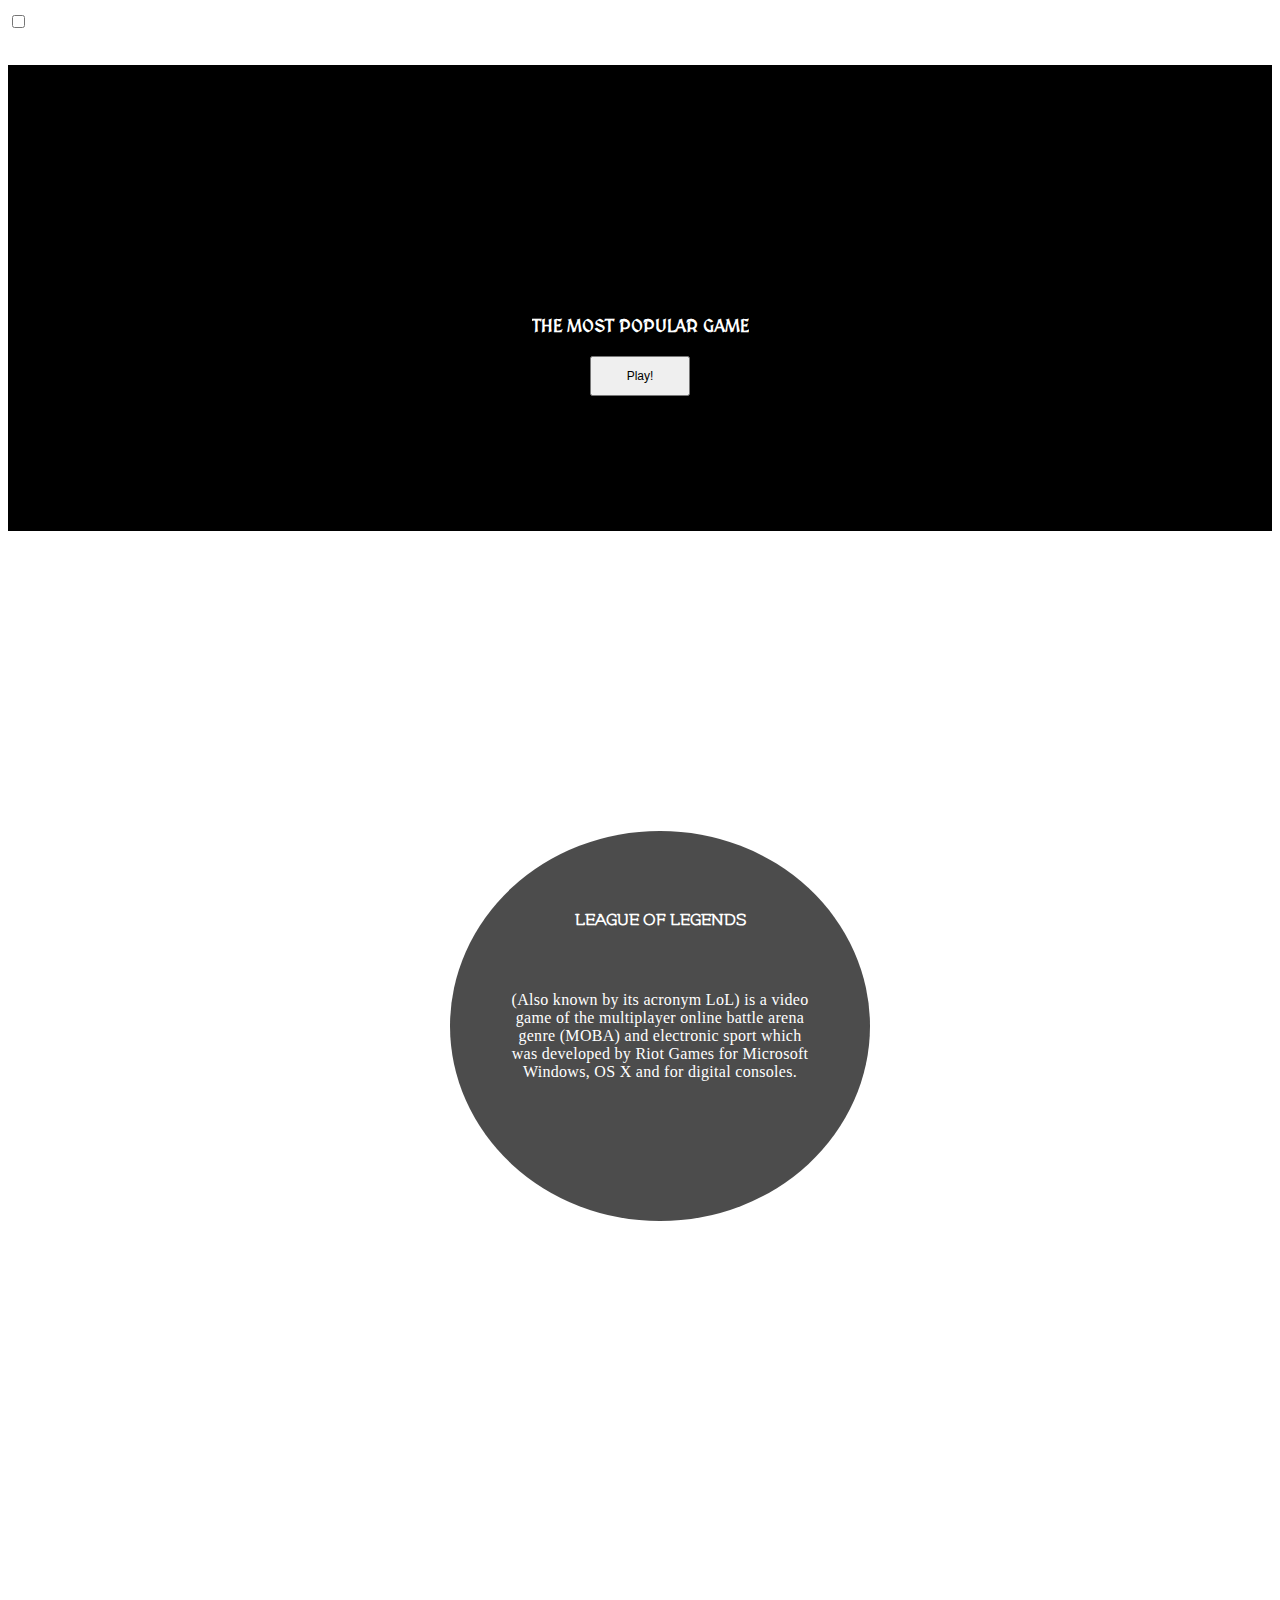
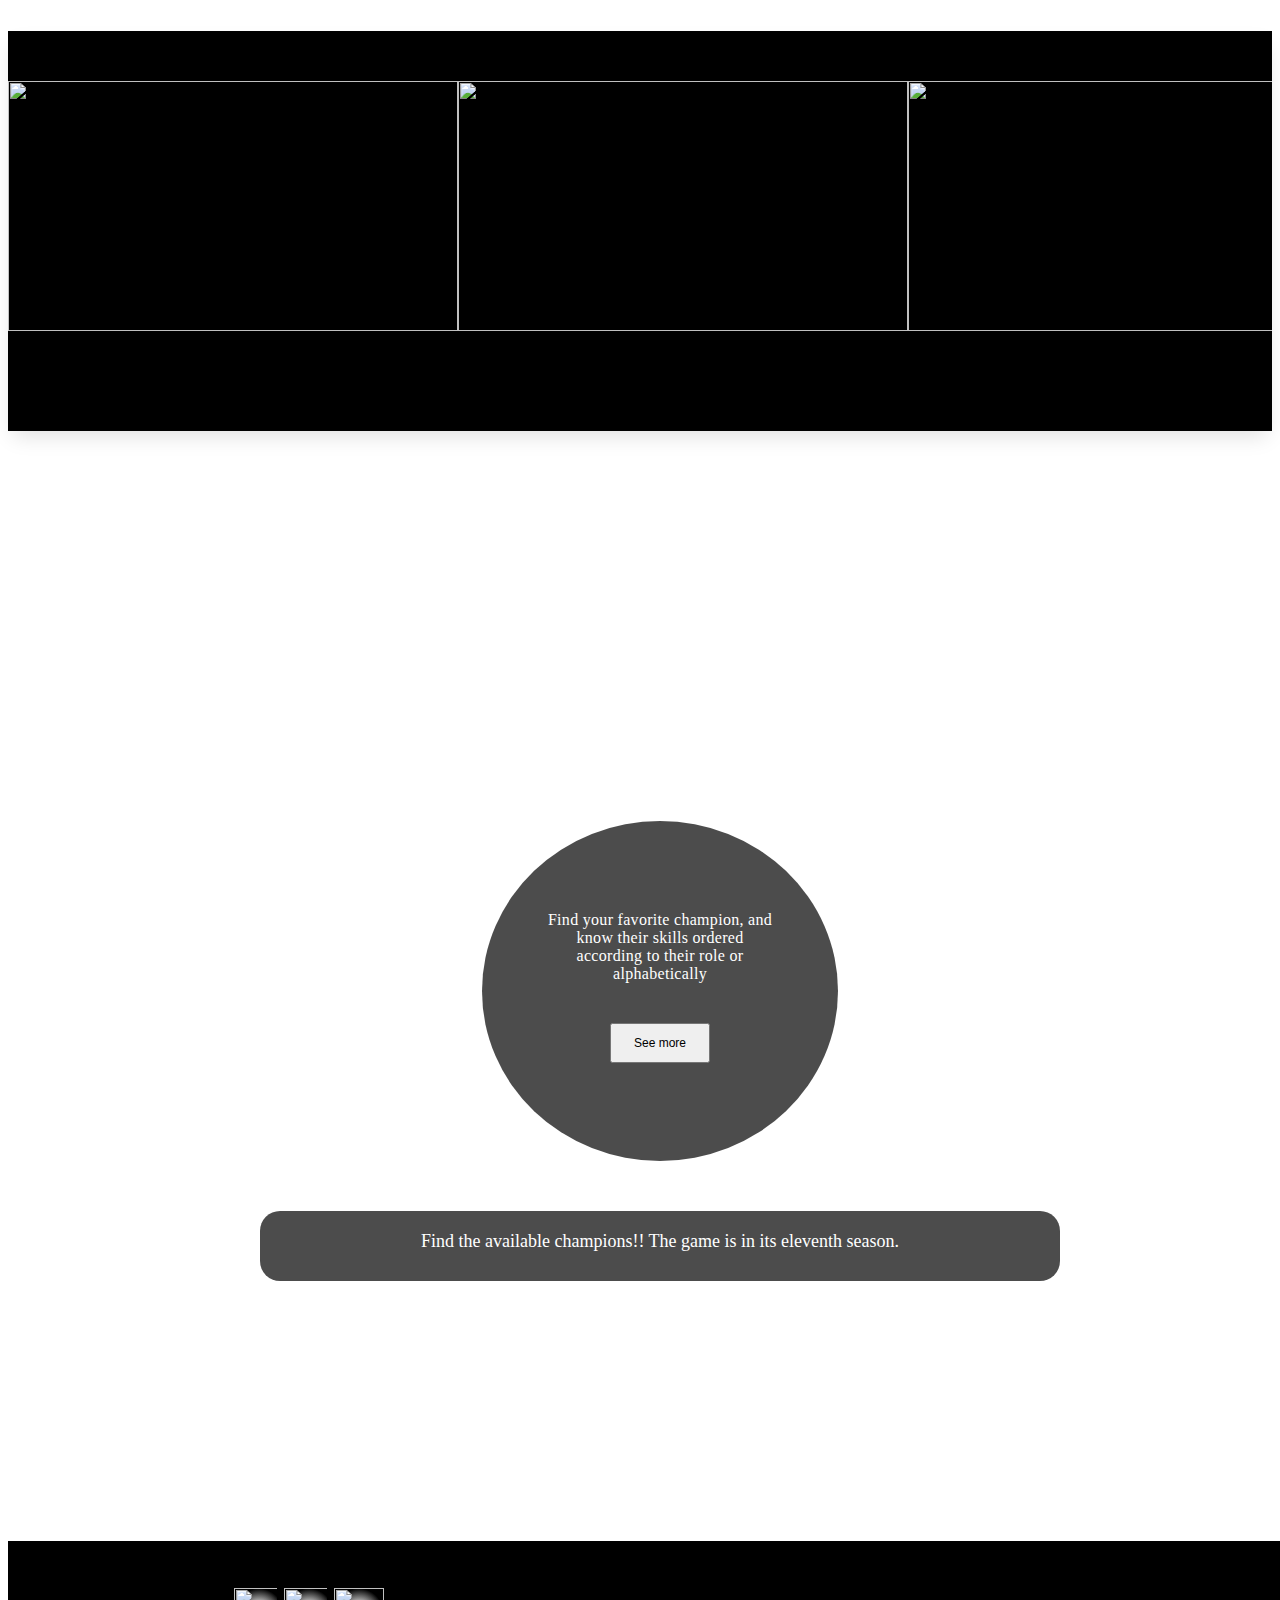
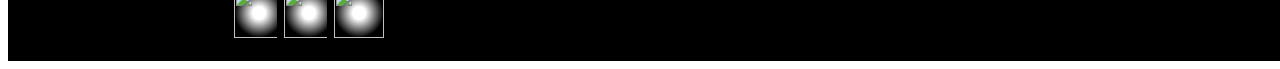
==== src/index.html @ afefc3cc "add dowload" ====
<!DOCTYPE html>
<html>

<head>
  <meta charset="utf-8" />
  <meta name="viewport" content="user-scalable=no, width=device-width, initial-scale=1.0" />
  <title>League of Legends</title>
  <link rel="icon"
    href="https://cdn.streamloots.com/uploads/6012e82a3ad53200344d53d1/56203b76-da52-4dd9-ad3b-9826a6ebdead.png" />
  <link href="https://fonts.googleapis.com/css2?family=Flamenco&display=swap" rel="stylesheet" />
  <link href="https://fonts.googleapis.com/css2?family=Rokkitt:wght@400;800&display=swap" rel="stylesheet" />
  <link href="https://fonts.googleapis.com/css2?family=Open+Sans:wght@300&display=swap" rel="stylesheet">
  <link rel="preconnect" href="https://fonts.googleapis.com" />
  <link rel="preconnect" href="https://fonts.gstatic.com" crossorigin />
  <link href="https://fonts.googleapis.com/css2?family=MedievalSharp&display=swap" rel="stylesheet" />
  <link rel="stylesheet" href="style.css" />
  <link rel="stylesheet" href="styles.css" />
  <!--  agregando grafico de barras -->
  <script src="https://www.gstatic.com/charts/loader.js"></script>
  <script>
    google.charts.load("current", { packages: ["corechart"] });
  </script>
</head>

<body>
  <header>
    <input type="checkbox" id="btn-menu" />
    <label for="btn-menu"><img src="https://image.flaticon.com/icons/png/128/1215/1215141.png" alt="" /></label>
    <div class="container">
      <nav id="navDinamic">
        <ul></ul>
      </nav>
    </div>
  </header>

  <section class="header content">
    <div class="header-video">
      <video src="./public/lol2.mp4" muted autoplay loop></video>
    </div>
    <div class="header-content">
      <img width="50%" style=" display: block; margin: auto;" src="./public/logo.png" alt="" />
      <h1>The most popular game</h1>
      <div id="divButton">
        <button onclick="location.href='download.html'" id="seeMore" class="btn third"> Play! </button>
        
      </div>
    </div>
  </section>
  <div class="bannere" >
    <h4> . . . Customize your experience with skins for your favorite champions . . . </h4>
  </div>
  <section id="sectionHome">
    <div id="divHome">
      <h1 id="h1Home">
        League of Legends
      </h1>
      <p id="pHome">(Also known by its acronym LoL) is a video game of the multiplayer online battle arena genre
        (MOBA) and electronic sport
        which was developed by Riot Games for Microsoft Windows, OS X and
        for digital consoles.
      </p>
      <div id="divButton" style="display: none;">
        <button onclick="location.href='champions.html'" id="seeMore" class="btn third">
          See more
        </button>
      </div>
    </div>
   <!--  <div id="divimageHome">
    </div> -->
  </section>
  <section class="banner">
    <div class="slider">
      <div class="slide-track" id="slide-track">
        <div class="slide">
          <img
            src="https://elcomercio.pe/resizer/bYPOU7cRMLoSkqElU9DxmhOIAyA=/580x330/smart/filters:format(jpeg):quality(75)/arc-anglerfish-arc2-prod-elcomercio.s3.amazonaws.com/public/QJUIKXCUBFBN7KB4VQX3OZJPVE.jpg"
            height="250" width="450" alt="" />
        </div>
        <div class="slide">
          <img src="https://e00-marca.uecdn.es/assets/multimedia/imagenes/2019/05/30/15592347120551.jpg" height="250"
            width="450" alt="" />
        </div>
        <div class="slide">
          <img src="https://esports.eldesmarque.com/wp-content/uploads/2020/04/t1-skt-campeones-lck.jpg" height="250"
            width="450" alt="" />
        </div>
        <div class="slide">
          <img src="https://codigoesports.com/wp-content/uploads/2020/09/regional-sur.png" height="250" width="450"
            alt="" />
        </div>
        <div class="slide">
          <img
            src="http://esports.eldesmarque.com/wp-content/uploads/2017/04/95c5d7f3f34fdc604d61e041211072b7-00eb9a116aaeba9a8e05401d1be2c8dc.jpg"
            height="250" width="450" alt="" />
        </div>
        <div class="slide">
          <img src="https://e00-marca.uecdn.es/assets/multimedia/imagenes/2019/11/16/15738944398633.jpg"
            height="250" width="450" alt="" />
        </div>
        <div class="slide">
          <img src="https://infinigeek.com/assets/FunPlus-Phoenix-LOL-esports.png" height="250" width="450" alt="" />
        </div>
        <div class="slide">
          <img src="https://www.masgamers.com/wp-content/uploads/2015/04/LoL-Banner.png" height="250" width="450"
            alt="" />
        </div>
        <div class="slide">
          <img src="https://davinci.edu.ar/blog/wp-content/uploads/2013/11/Banner-LoL-Facebook-843x403_c.jpg"
            height="250" width="250" alt="" />
        </div>
      </div>
    </div>
  </section>
  <section id="sectionHome2">
    <div id="divHome">
     
      <p id="pHome">Find your favorite champion, and know their skills ordered according to their role or alphabetically
        
      </p>
      <div id="divButton" >
        <button onclick="location.href='champions.html'" id="seeMore" class="btn third">
          See more
        </button>
      </div>
    </div>
    <div id="divimageHome">
      <p>Find the available champions!! The game is in its eleventh season.</p>
    </div>
  </section>
  <footer class="footerI">
    <ul class="ulFooter">
      <li class="liFooter"> <a class="aFooter" href="https://es-la.facebook.com/leagueoflegends/"><img width="50%" src="./public/facebook.png" alt=""></a></li>
      <li class="liFooter"> <a class="aFooter" href="https://www.youtube.com/channel/UC--ZPnXHsS_2hbHWrzgg1GQ"><img src="./public/youtube.png"
            alt=""></a> </li>
      <li class="liFooter"> <a class="aFooter" href="https://www.instagram.com/lol_es/?hl=es"><img src="./public/instagram.png" alt=""></a> </li>
    </ul>
    <p class="textFooter">
      All rights reserved © Copyrights 2021 Designed by M&M
    </p>
  
  </footer>
  <script src="main.js" type="module"></script>
</body>

</html>
---- src/styles.css ----
button a{
  color: white;
}
h4 a{
  color: skyblue;
}
h4 a:hover{
  color: steelblue;
}
/* .header-content{
  margin-top: 0;
  padding: 0;
} */

#sectionDownload{

  /* background: url(./public/thumb-1920-607280.png); */
  background: url("public/red.png");  
  width: 100%;
  height: 380px;
  background-position: center;
  background-size: cover;
  /* background-attachment: fixed; */
  padding: 20px;
  padding-top: 180px;
  }

/* --------------------------donwload ------ donwload.html------------------------------------------ */
#pName1{
text-align: center;
font-size: 18px;
margin-top: 10px;
}
#pName2{
  text-align: center;
font-size: 18px;
margin-top: 10px;
}
ul {
  list-style: none;
}
a {
  text-decoration: none;
  color: black;
}
.tabs-container {
  max-width: 1200px;
  margin: 50px auto;
  padding: 25px;
}
.tabs {
  display: flex;
}
.tabs li:not(:last-child) {
  margin-right: 7px;
}

.tabs li a {
  display: block;
  position: relative;
  top: 4px;
  padding: 10px 25px;
  border-radius: 2px 2px 0 0;
  background: white;
  opacity: 0.7;
  transition: all 0.1s ease-in-out;
}

.tabs li.active a,
.tabs li a:hover {
  opacity: 1;
  top: 0;
}

.tabs-content {
  position: relative;
  z-index: 2;
  padding: 25px;
  border-radius: 0 4px 4px 4px;
  background:rgba(0,0,0,0.7) ;
  border-radius: 20px;
}

.tabs-panel {
  display: none;
}

.tabs-panel.active {
  display: block;
  display: flex;
  justify-content: space-between;
  flex-wrap: wrap;
  height: 320px;
  overflow-y: scroll;
}

.tabs-panel p + div {
  margin-top: 15px;
}





.containerIcono{
  background: black;
  width: 70px;
  height: 100px;
  display: flex;
  flex-direction: column;
  justify-content: center;
  align-items: center;
  border-radius: 10px;
  margin: 5px;
  }









/* --------------------------VERSUS ------ versus.html------------------------------------------ */

#btnvs{
  margin: auto !important;
  font-size: 14px;
  width: 50px;
  height: 40px;
  padding: 0; 
  
  }
.sectionVersus{

  background: url(  https://pbs.twimg.com/media/COdcR-9UkAA3vgp.jpg);    
  width: 100%;  
  height: 1800px;
  background-position: center;
  background-size: cover;
  padding: 20px;
  padding-top: 50px;
  }
.versus{
  background:rgba(0,0,0,0.7) ;
  width: 80%;
  height: 1700px;
  margin: auto !important;
  padding: 20px;
  border-radius: 20px;
}
.graficVersus{
  padding: 20px;
  border-radius: 20px;
  background: rgba(225, 247, 130, 0.6) ;
  height: 500px;
  margin-top: 20px;
  margin: auto;
  padding-top: 50px;
  padding-left: 180px;
}

.chooseChampion{
  margin: 50px;
  width: 300px;
  height: 250px;
  background: white;
  padding: 20px;
  border-radius: 20px;
}
.chooseChampion > h2{
 text-align: center;
}
.choose{
  width: 100%;
  display: flex;
  justify-content: space-around;
}

h3{
  color: white;
  text-align: center;
  margin: 20px;
  font-size: 24px;
}
#img1{
  display: block;
  margin: auto;
}
#img2{
  display: block;
  margin: auto;
}


/* --------------------------END VERSUS ------ versus.html------------------------------------------ */
/* --------------------------RANKING ------ ranking.html------------------------------------------ */
.sectionRanking{

  /*   background: url(  https://pbs.twimg.com/media/COdcR-9UkAA3vgp.jpg); */
  background: url(   https://pbs.twimg.com/media/COdcRZ9UcAA3CRQ.jpg);
  width: 100%;
  height: 950px;
  background-position: center;
  background-size: cover;
  padding: 20px;
  padding-top: 30px;
  }
  .sectionRanking2{
    background: url(   https://pbs.twimg.com/media/COdcRZ9UcAA3CRQ.jpg);
    width: 100%;
    height: 850px;
    background-position: center;
    background-size: cover;
    padding: 20px;
    padding-top: 30px;
  }
.containerRanking2{
  padding: 20px;
  margin: auto;
  width: 90%;
  height: 750px;
  background:rgba(0,0,0,0.7) ;
  display: flex;
   border-radius: 20px ;
  justify-content: space-between;
}
/*   videoooo ranking */
  .div-videoRanking{
  width: 50%;
  margin-top: 15px;
  padding: 30px;
  background: rgba(146, 148, 38, 0.713) ;
  border-radius: 20px;
  }
  .div-videoRanking > p{

     padding: 10px;
     color: white;

     font-size: 16px;
     font-family: 'Lato', sans-serif;
     text-align: justify;
    }
  .div-descripVideo{
    width: 50%;
    border-radius: 20px;
    padding: 20px;
    margin: 20px;
    }
    .div-descripVideo > p{
     margin: 50px 10px 30px 10px;
    color: white;
    font-size: 16px;
    line-height: 20px;
    text-align: center;
    font-family: 'Lato', sans-serif;
    }
    .div-descripVideo > img{
    
   display: block;
   margin: auto;
   width: 50%;
     }
     .div-descripVideo > h3{
    color: white;
text-align: center;
text-transform: uppercase;
        }
  .div-videoRanking video{
   
    width: 100%;
    border-radius: 20px;
 margin-bottom: 40px;
  }

  .topRankig{
    background:rgba(0,0,0,0.7) ;
    width: 90%;
    height: 880px;
    margin: auto !important;
    padding: 20px;
    border-radius: 20px;
  }
  .menuRanking{
    width: 100%;
    height: 50px;
  /*   padding: 10px; */
    display: flex;
    justify-content: space-between;
    align-items: center;
  }
  .topIcon > h2{
  margin: 30px;
  padding: 20px;
    font-size: 25px;
    color: white;
 width: 50%;
    text-align: center; 
/*  background: blue; */
    font-family: "MedievalSharp", cursive;
  }
  .topIcon{
   
    display: flex;
    justify-content: center;
    color: white;    
 /*   background: yellow; */
  }
  label{
  font-size: 20px;
  color: white;
  font-family: "MedievalSharp", cursive;
  }
  .optionRanking{
    width: 70%;
    padding: 15px;
    display: flex;
    justify-content: space-around;
  }
  .infoRanking{
    display: flex;
    background: rgba(0,0,0,0.6) ;
    color: white;
    padding: 20px;
    border-radius: 20px;
    justify-content: space-evenly;
    font-family: "MedievalSharp", cursive;
  }

  .infoRanking p{
    display: flex ;
    color: white;
    padding: 25px;
    border-radius: 20px;
    font-size: 16px;
    font-family: 'Lato', cursive;
    text-align: center;
    width: 50%;
 /*    margin-right: 40px; */
  }
  .graficRanking{
    width: 100%;
    padding: 20px;
    border-radius: 20px;
    background: rgba(218, 118, 140, 0.6) ;
   /*  background: palevioletred; ; */
    height: 600px;
    margin-top: 20px;
  }
  .divTop{
    margin: auto;
    width: 100%;
    display: flex;
    justify-content: space-around;
    padding-top: 15px;
  }
  .nameTop{
    padding-top: 10px;
    color: white;
   
  }
  .nameTop b{
    padding-top: 10px;
    color: white;
    font-size: 18px;
    font-family: 'Lato',arial;
  }
  .puntajeTop{
    padding-top: 10px;
    color: white;
    font-size: 16px;
    font-family: lato, cursive;
  }
 .sectionGrafic{
   width: 100%;
   display: flex;
   justify-content: space-between;
   height: 650px;
   font-family: 'Lato';
  
 }
 .grafic{
  margin: 20px 0px 20px 20px;
  padding-left: 50px;
  padding-top: 20px;
  border-radius: 20px;
  font-family: 'Lato';
  
  background: rgba(161, 168, 208, 0.57);
/*   background: rgba(223, 203, 154, 0.712); */
 } 
.rayita{
  width: 100px;
}
 .imgTopR>img{
  padding: 20px;
  display: block;
  width: 100%;
 }

/* --------------------------------------------aplicando media query RANKING --------------------------------------------- */

@media all and (min-width:360px){
  .sectionRanking{
    height: 1050px;
  }
  .sectionRanking2{
    height: 1300px;
    padding: 5px;
  }
  .containerRanking2{
    width: 100%;
    height: 650px; 
    flex-direction: column;
    padding: 0;
    margin: 0;
  }

  .infoRanking{
    height: 200px;
    flex-direction: column;
  }
  .infoRanking > p{
    padding: 0;
    margin: 0;
    padding-top: 30px;
    width: 100%;
    font-size: 14px;
  }
 .optionRanking{
  flex-wrap: wrap;
  width: 100%;
  margin: 0;
 }
 .optionRanking > label{
  font-size: 14px;
 }
 .menuRanking{
   flex-direction: column;
   height: 100px;
   margin-bottom: 20px;
 }
 .sectionRanking{
   padding: 5px;  
 }
 .topRankig{ 
   width: 100%;
  height: 1000px;
 }
 .topIcon > h2{
   padding-top: 15px;
   margin: 0;
 }
 .sectionGrafic{
  
  flex-direction:column ;
 }
 .nameTop > b{
 font-size: 14px;
 }
.puntajeTop{
  font-size: 12px;
}
.grafic{
  display:none;
}
.div-descripVideo{
  margin: 0;
padding: 5px;
width: 100%;

}
.div-descripVideo >h3{

  padding: 20px;
  width: 100%;
  margin: 0;
  margin-top: 30px;
 text-align: center;
 font-size: 18px;
  }
  .div-descripVideo >p{
    padding: 20px;
    width: 100%;
    margin: 0;
    line-height: normal;
    font-size: 15px;
    }
    .div-videoRanking{
      margin: 0;
padding: 5px;
width: 100%;
margin-top: 20px;
padding-bottom: 20px;
    }
   



}
@media all and (min-width:650px){

  .sectionRanking2{
    height: 1380px;
    padding: 5px;
  }
  .containerRanking2{
    width: 100%;
    height: 650px; 
    flex-direction: row;
    padding: 0;
    margin: 0;
  }
  .sectionRanking2{
    height: 700px;
    padding: 20px;
  }
  .sectionGrafic{
  
    flex-direction:row ;
    
   }
 .menuRanking{
   margin-bottom: 30px;
 }

  .grafic{
    display:block;
  }
  .div-videoRanking{
    margin: 10;
padding: 15px;

  }

}
@media all and (min-width:1000px){
 
  .sectionRanking2{
    height: 830px;
    padding: 50px;
  }
  .containerRanking2{
    height: 730px;
    padding: 20px;
  }

  .sectionRanking{
    padding: 30px 50px 50px 50px;
    height: 1080px;
  }
  .topRankig{
    margin-bottom: 50px;
  }
 
  .menuRanking{
    flex-direction: row;
    height: 80px;
    margin-bottom: 0;
}
.div-descripVideo >p{
  padding: 40px;
  width: 100%;
 }

  .div-videoRanking{
    padding: 20px;
    padding-bottom: 0px;
   margin-right:20px;
   margin-bottom: 20px;
  }
  .div-videoRanking > video{
    margin-bottom: 10px;
    padding-bottom: 10px;
  }
  .div-videoRanking>p{
    padding-left: 20px;
    padding-right: 20px;

  }
  .infoRanking{
    flex-direction: row;
    height: 150px;   
    }
.optionRanking{
  width: 70%;
    padding: 15px;
    display: flex;
    justify-content: space-around;
}
  .infoRanking > p{
    padding: 0;
    margin: 0;
    padding-top: 30px;
    width: 50%;
    font-size: 16px;
  }
  .optionRanking > label{
    font-size: 18px;
    color: white;
    font-family: "MedievalSharp", cursive;
    }
}

/* --------------------------END RANKING ------ ranking.html------------------------------------------ */

/* --------------------------HOME ------ index.html------------------------------------------ */
#sectionHome{

/* background: url(./public/thumb-1920-607280.png); */
background: url(https://cdn.hobbyconsolas.com/sites/navi.axelspringer.es/public/styles/480/public/media/image/2021/10/league-legends-2505891.jpg?itok=Zr7tj_vo);

width: 100%;
height: 380px;
background-position: center;
background-size: cover;
/* background-attachment: fixed; */
padding: 20px;
padding-top: 180px;
}
#sectionHome2{
margin-top: 190px;
  background: url(./public/wallpaperfucs.jpg);
/*   background: url(https://cdn.game.tv/game-tv-content/images_2/mobile/game_banner/0489fb4c58b81e8685c49d3f4996745b/en/0489fb4c58b81e8685c49d3f4996745b.jpg);
 */  
  width: 100%;
  height: 470px;
  background-position: center;
  background-size: cover;
  /* background-attachment: fixed; */
  padding: 20px;
  padding-top: 290px;
  }
#divHome{
background:rgba(0,0,0,0.7) ;
width: 100%;
margin: auto !important;
padding: 20px;
border-radius: 20px;
}

#divHome1{
  width: 70%;
  margin: auto !important;
  padding: 70px;
  border-radius: 60%;
}

#h1Home{
text-align: center;
color:white;
font-size: 18px;
text-transform: uppercase;
padding: 10px;
/* padding: 40px 0; */
/* line-height: 2;  */
font-family: 'MedievalSharp', cursive;
}

#pHome{
text-align: center;
color:white;
/* padding: 40px; */
/* margin-bottom: 100px; */
margin: auto;
font-size: 14px;
letter-spacing: 0.3px;
font-family: Arial, Helvetica, sans-serif;
}
#seeMore{
margin: auto !important;
font-size: 12px;
width: 100px;
height: 40px;
padding: 10px;
}
#divButton{
 display: flex;
 justify-content: center;
 margin-top: 20px;
}
.gif > img{
  border-radius:20px;
}
#imageHome{  
  display: block;
  width: 50%;
}
#divimageHome{
 margin-top: -260px;
 margin-left: -80px;
}

 

/* --------------------------END ------ index.html------------------------------------------ */
.bannere{
  background-color:black;
  width: 100%;
  height: 150px;
  padding-top: 15px;

}
.imgSlide{
  height: 200px;
  width: 350px;
}
@keyframes scroll {
  0% {
    transform: translateX(0);
  }
  100% {
    transform: translateX(calc(-250px * 7));
  }
}
.slider {
  background: black;
  box-shadow: 0 10px 20px -5px rgba(0, 0, 0, 0.125);
  height: 350px;
  margin: auto;
  overflow: hidden;
  position: relative;
  width: 100%;
  padding-top: 50px;
}
.slider::before, .slider::after {
  content: "";
  height: 100px;
  position: absolute;
  width: 200px;
  z-index: 2;
}
.slider::after {
  right: 0;
  top: 0;
  transform: rotateZ(180deg);
}
.slider::before {
  left: 0;
  top: 0;
}
.slider .slide-track {
  animation: scroll 40s linear infinite;
  display: flex;
  width: calc(250px * 14);
}
.slider .slide {
   width: 450px;
}
.footerI{
  margin-top: 180px;
  display: flex;
  justify-content: center;
}
/* -------------------videooooooooooooooooooooooooooooooooooooo--------------*/
.header{
  height: 300px;
  display: flex;
  align-items: center;
  color:#fff;
  overflow: hidden;
  background: rgb(0, 0, 0);
}

.header-video{
  position: absolute;
  top: 0;
  left: 0;
  width: 100%;
  height: 100vh;
  overflow: hidden;
  margin-top: 70px;  
}
.header-video video{
/*   min-width: 100%;
  min-height: 100%; */
  width: 100%;
}

.header-content{
  margin: auto;
  z-index: 2; 
  padding: 80px 20px 20px 20px;
/* padding: 255px 100px 50px 100px; */
  overflow: hidden;
}
.header-content h1{
  font-size: 18px;
  text-align: center;
  margin-top: 30px;
  margin-bottom: 20px;
  font-family: 'MedievalSharp', cursive;
  text-transform: uppercase;

}
.header-content p{
  font-size: 18px;
  display: block;
  font-family: 'Open Sans', sans-serif;
  text-align: center;
 

}
.imgTop10{
    display: block;
    margin: auto;
    width: 20%;

}
/* -------------------------------------------------------------------------------------------------------------------------- */
.footerI {
  margin-top: 0px;
  justify-content: center;
  align-items: center;
  background: black;
  display: flex;
 /*  padding-top: 20px; */
  flex-direction: column;
  padding: 10px;
  height: 180px;
}

.footerII {
  justify-content: center;
  align-items: center;
  background: black;
  display: flex;
  padding-top: 2px;
}

.footerI > .ulFooter {
  display: flex;
  width: 100%;
  height: 40px;
  justify-content: center;
}

.footerII > .ulFooter {
  display: flex;
  list-style-type: none;
  padding-top: 10px;
 
}
.footerI .ulFooter > .liFooter  {
  width: 50px;
  height: 30px;
 display: flex;
 justify-content: center;
}


.footerI .ulFooter > .liFooter > .aFooter > img {
  display: block;
  width: 50px;
  height: 50px;
  border: black 2px solid;
  background: radial-gradient(white 15%, black, black);
  margin-left: 12px;
  padding: 5px;
  justify-items: center;
  cursor: pointer;
}

.footerI .ulFooter > .liFooter > .aFooter > img:hover {
  width: 50px;
  height: 50px;
  border: black 2px solid;
  background: radial-gradient(rgb(9, 196, 221), black, black);
  border-radius: 50%;
  margin-left: 12px;
  background-clip: content-box;
  padding: 5px;
  justify-items: center;
  cursor: pointer;
}

.footerII ul > li > a > img {
  width: 50px;
  height: 50px;
  border: black 2px solid;
  background: radial-gradient(white 15%, black, black);
  margin-left: 12px;
  background-clip: content-box;
  padding: 5px;
  justify-items: center;
  cursor: pointer;
}

.footerII ul > li > a > img:hover {
  width: 50px;
  height: 50px;
  border: black 2px solid;
  background: radial-gradient(rgb(9, 196, 221), black, black);
  border-radius: 50%;
  margin-left: 12px;
  background-clip: content-box;
  padding: 5px;
  justify-items: center;
  cursor: pointer;
}


@media all and (min-width:500px){
  #divimageHome{
    display: none;
   
 
  }
  .header{   
    width: 100%;
    height: 100% ;
    }
    .header-content{
     padding: 0;
     margin-top: 10px;
    }
    .bannere{
      position: relative;
      width: 100%;
      display: block;
      height: 100px;
      margin-top: 10px;      
    }
    .bannere h4{
      font-size: 15px;
      margin: 0;
      padding: 15px;
    }
    #sectionHome{
     /*  margin-top: 190px; */
        background: url(./public/wallpaperbetter.jpg);
        width: 100%;
        height: 470px;
        background-position: center;
        background-size: cover;
        
        padding: 20px;
        padding-top: 290px;
        }
        #sectionHome2{
          /*  margin-top: 190px; */
             background: url( https://pbs.twimg.com/media/COdcR-9UkAA3vgp.jpg);
             width: 100%;
             height: 570px;
             background-position: center;
             background-size: cover;
             
             padding: 20px;
             padding-top: 390px;
             }

        #divHome{
         
            width: 70%;
            border-radius: 20px;
          /*   height: 320px; */
            }
        
}
@media all and (min-width:700px){
 
    .header-content{
      
     padding: 20px;
    /*  margin-top: 30px; */
   
    }
    .header-video {
      height: 100%;
    }
    .bannere{
      position: relative;
      width: 100%;
      display: block;
      height: 100px;
      margin-top: 25px;
      
    }
    .bannere h4{
      font-size: 15px;
      margin: 0;
      padding: 15px;
     /*  margin-top: 20px; */
    }

}
@media all and (min-width:900px){
  
  .header-content{

    margin-top: 100px;
   }
}
@media all and (min-width:1000px){
  .bannere{  
    margin-top: 0px;    
  }
 
  .header-content{
 
   margin-top: 200px;
  }
  #sectionHome{

    background: url(./public/thumb-1920-607280.png);   
    height: 580px;
    background-position: center;
    background-size: cover;
    padding: 20px;
    padding-top: 180px;
    }
  /*   #sectionHome2{
    margin-top: 190px;
      background: url(./public/wallpaperfucs.jpg);
      width: 100%;
      height: 470px;
      background-position: center;
      background-size: cover;
      padding: 20px;
      padding-top: 290px;
      } */
    #divHome{
  
    width: 35%;
    border-radius: 50%;
    height: 320px;
    }
   
    #h1Home{
/*   padding: 10px; */
margin-top: 40px;
font-family: "Flamenco";
    }
    #pHome{
  padding: 30px;
    }
    #navDinamic ul{
      max-width: 900px;
     display: flex;
     justify-content: space-evenly;
    }
    #sectionHome2 #divHome{
/* margin-top: 400px; */
      width: 30%;
      border-radius: 50%;
      height: 300px;
      }
      #sectionHome2 #divHome p {
        /* margin-top: 400px; */
             margin-top: 30px;
              }
      #sectionHome2{
        /*  margin-top: 190px; */
           background: url(./public/wallpaper.jpg);
           width: 100%;
           height: 600px;
           background-position: center;
           background-size: cover;
           
           padding: 20px;
           padding-top: 200px;
           }
    .footerI {
      width: 100%;
      margin-top: 0px;
      justify-content: space-around ;
      align-items: center;
      background: black;
      display: flex;
     /*  padding-top: 20px; */
      flex-direction: row;
      padding: 10px;
      height: 100px;
    }
    
.footerI > .ulFooter {
  display: flex;
  list-style-type: none;
/*   padding-top: 10px; */
 justify-content: center;

  width: 40%;
 
}
.textFooter{
  
  width: 60%;
  padding-top: 10px;

}

}
@media all and (min-width:1200px){ 
    .header-content{
     padding: 0;
     margin-top: 220px;
     padding-bottom: 20px;
    }
    #navDinamic ul{
      max-width: 1300px;
     display: flex;
     justify-content: space-evenly;
    }
    #sectionHome{

  
      height: 780px;
     padding-top: 300px;
      }
      #divHome{     
          width: 30%;
          border-radius: 50%;
          height: 350px;
          }
          #h1Home{
            /*   padding: 10px; */
            margin-top: 50px;
            font-family: "Flamenco";
                }
                #pHome{
              padding: 40px;
                }
                
#sectionHome2 #divHome{
  /* margin-top: 400px; */
        width: 25%;
        border-radius: 50%;
        height: 300px;
       
   
        }
         #divHome p{
          /* margin-top: 400px; */
               font-family: "Lato";
               font-size: 16px;
               
           
                }
        #divimageHome{
          display: block;
          background:rgba(0,0,0,0.7) ;
          width: 800px;
          height: 70px;
          margin: auto;
          margin-top: 50px !important;
          border-radius: 20px;
       
        }
        #divimageHome p{
        color: white;
        text-align: center;
        padding: 20px;
        font-size: 18px;
        font-family: "Lato";
        }

     
        #sectionHome2 #divHome p {
          /* margin-top: 400px; */
               margin-top: 30px;
               padding-bottom: 20px;
               font-family: "Lato";
               font-size: 16px;
                }
        #sectionHome2{
          /*  margin-top: 190px; */
             background: url(./public/wallpaper.jpg);
             width: 100%;
             height: 700px;
             background-position: center;
             background-size: cover;
             
             padding: 20px;
             padding-top: 200px;
             }

}
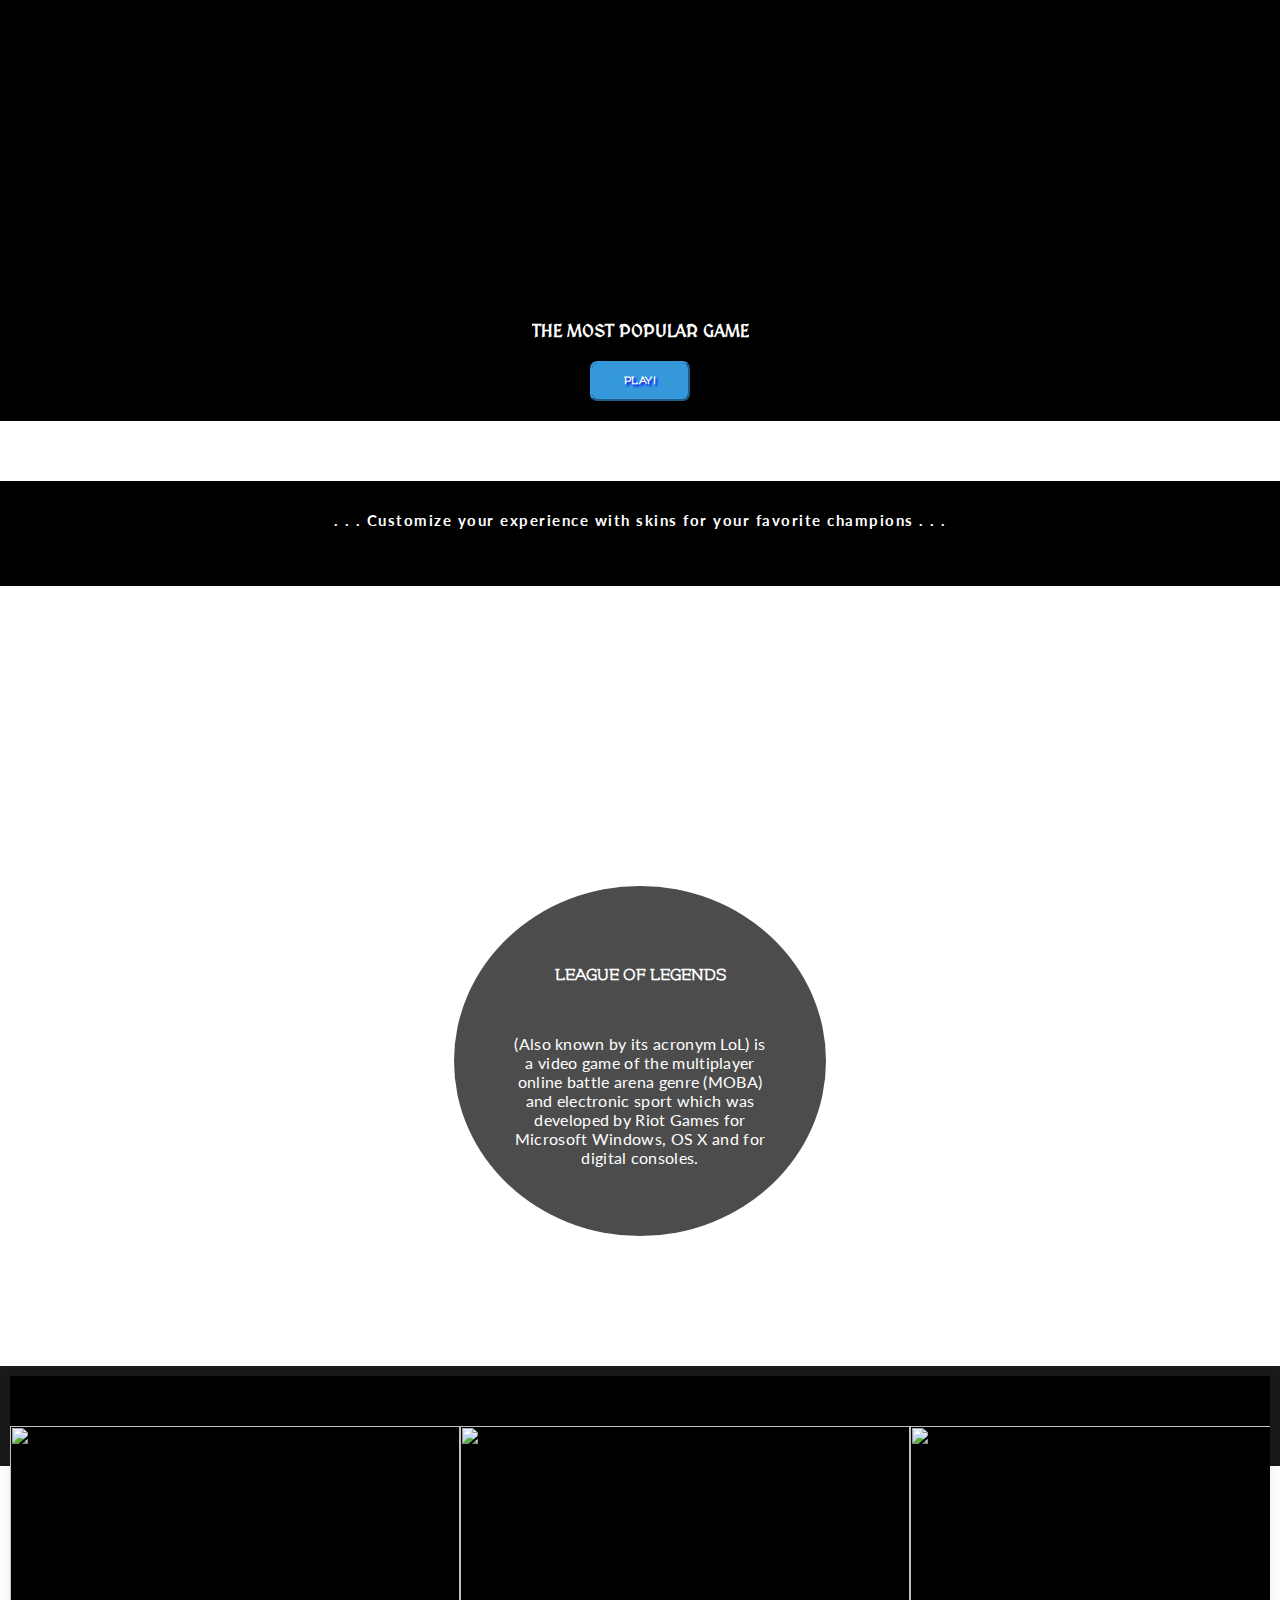
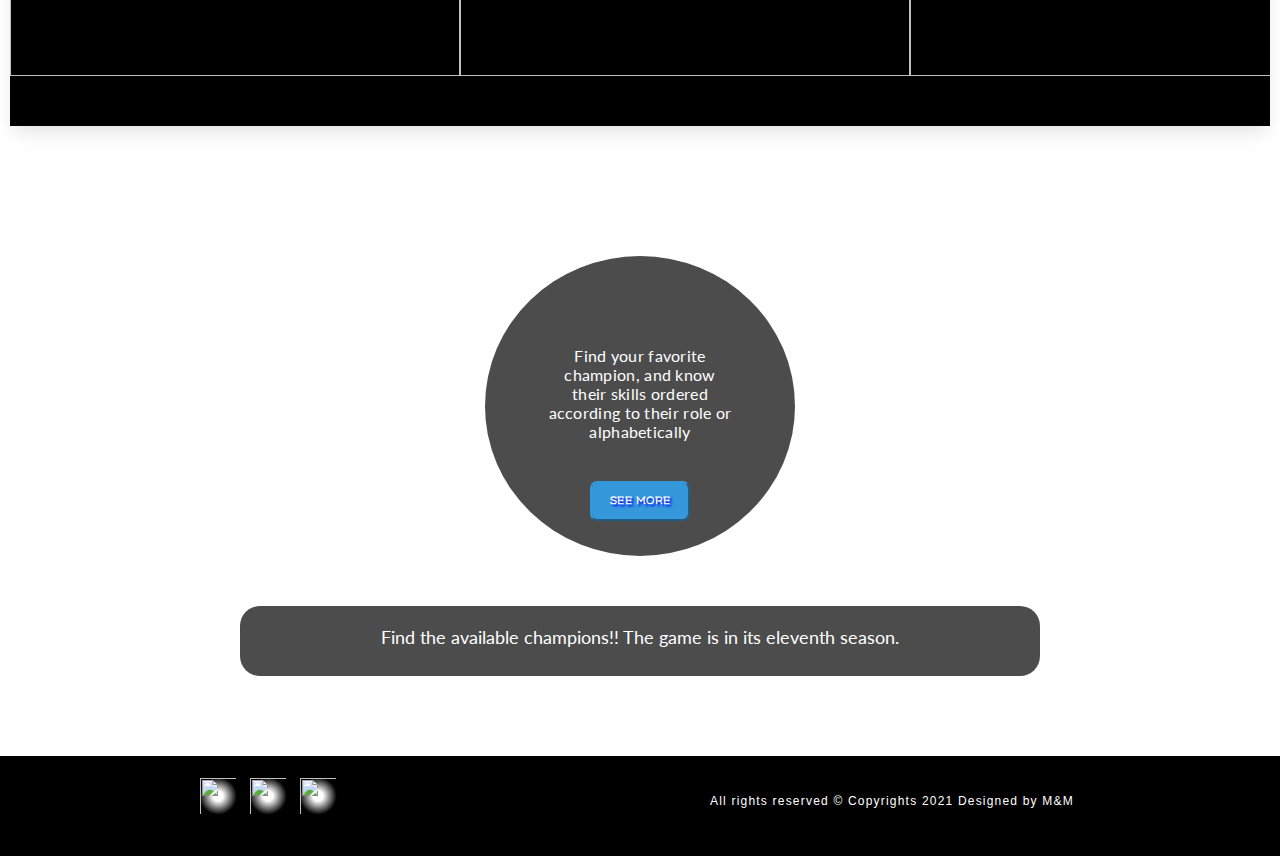
==== commit ff1998c9: "update functions" ====
--- a/src/index.html
+++ b/src/index.html
@@ -13,6 +13,8 @@
   <link rel="preconnect" href="https://fonts.googleapis.com" />
   <link rel="preconnect" href="https://fonts.gstatic.com" crossorigin />
   <link href="https://fonts.googleapis.com/css2?family=MedievalSharp&display=swap" rel="stylesheet" />
+  <link href="https://fonts.googleapis.com/css2?family=Lato:wght@300&family=MedievalSharp&display=swap"
+    rel="stylesheet">
   <link rel="stylesheet" href="style.css" />
   <link rel="stylesheet" href="styles.css" />
   <!--  agregando grafico de barras -->
@@ -40,32 +42,31 @@
     <div class="header-content">
       <img width="50%" style=" display: block; margin: auto;" src="./public/logo.png" alt="" />
       <h1>The most popular game</h1>
-      <div id="divButton">
-        <button onclick="location.href='download.html'" id="seeMore" class="btn third"> Play! </button>
-        
+      <div class="divButton">
+        <button onclick="location.href='download.html'" class="btn third seeMore"> Play! </button>
       </div>
     </div>
   </section>
-  <div class="bannere" >
+  <div class="bannere">
     <h4> . . . Customize your experience with skins for your favorite champions . . . </h4>
   </div>
   <section id="sectionHome">
-    <div id="divHome">
+    <div class="divHome">
       <h1 id="h1Home">
         League of Legends
       </h1>
-      <p id="pHome">(Also known by its acronym LoL) is a video game of the multiplayer online battle arena genre
+      <p class="pHome">(Also known by its acronym LoL) is a video game of the multiplayer online battle arena genre
         (MOBA) and electronic sport
         which was developed by Riot Games for Microsoft Windows, OS X and
         for digital consoles.
       </p>
-      <div id="divButton" style="display: none;">
-        <button onclick="location.href='champions.html'" id="seeMore" class="btn third">
+      <div class="divButton" style="display: none;">
+        <button onclick="location.href='champions.html'" class="btn third seeMore">
           See more
         </button>
       </div>
     </div>
-   <!--  <div id="divimageHome">
+    <!--  <div id="divimageHome">
     </div> -->
   </section>
   <section class="banner">
@@ -94,8 +95,8 @@
             height="250" width="450" alt="" />
         </div>
         <div class="slide">
-          <img src="https://e00-marca.uecdn.es/assets/multimedia/imagenes/2019/11/16/15738944398633.jpg"
-            height="250" width="450" alt="" />
+          <img src="https://e00-marca.uecdn.es/assets/multimedia/imagenes/2019/11/16/15738944398633.jpg" height="250"
+            width="450" alt="" />
         </div>
         <div class="slide">
           <img src="https://infinigeek.com/assets/FunPlus-Phoenix-LOL-esports.png" height="250" width="450" alt="" />
@@ -112,13 +113,14 @@
     </div>
   </section>
   <section id="sectionHome2">
-    <div id="divHome">
-     
-      <p id="pHome">Find your favorite champion, and know their skills ordered according to their role or alphabetically
-        
+    <div class="divHome">
+
+      <p class="pHome">Find your favorite champion, and know their skills ordered according to their role or
+        alphabetically
+
       </p>
-      <div id="divButton" >
-        <button onclick="location.href='champions.html'" id="seeMore" class="btn third">
+      <div class="divButton">
+        <button onclick="location.href='champions.html'" class="btn third seeMore">
           See more
         </button>
       </div>
@@ -129,15 +131,17 @@
   </section>
   <footer class="footerI">
     <ul class="ulFooter">
-      <li class="liFooter"> <a class="aFooter" href="https://es-la.facebook.com/leagueoflegends/"><img width="50%" src="./public/facebook.png" alt=""></a></li>
-      <li class="liFooter"> <a class="aFooter" href="https://www.youtube.com/channel/UC--ZPnXHsS_2hbHWrzgg1GQ"><img src="./public/youtube.png"
-            alt=""></a> </li>
-      <li class="liFooter"> <a class="aFooter" href="https://www.instagram.com/lol_es/?hl=es"><img src="./public/instagram.png" alt=""></a> </li>
+      <li class="liFooter"> <a class="aFooter" href="https://es-la.facebook.com/leagueoflegends/"><img width="50%"
+            src="./public/facebook.png" alt=""></a></li>
+      <li class="liFooter"> <a class="aFooter" href="https://www.youtube.com/channel/UC--ZPnXHsS_2hbHWrzgg1GQ"><img
+            src="./public/youtube.png" alt=""></a> </li>
+      <li class="liFooter"> <a class="aFooter" href="https://www.instagram.com/lol_es/?hl=es"><img
+            src="./public/instagram.png" alt=""></a> </li>
     </ul>
     <p class="textFooter">
       All rights reserved © Copyrights 2021 Designed by M&M
     </p>
-  
+
   </footer>
   <script src="main.js" type="module"></script>
 </body>
--- a/src/style.css
+++ b/src/style.css
@@ -0,0 +1,1471 @@
+* {
+  box-sizing: border-box;
+  margin:0;
+  padding:0 ;   
+  font-family: 'Lato';  
+  }
+
+/* ----- style scrollbar div champions----- */
+  .champions::-webkit-scrollbar-track
+  {
+    box-shadow: inset 0 0 6px rgba(133, 163, 209, 0.8);
+    border-radius: 10px;
+  }  
+  .champions::-webkit-scrollbar
+  {    
+    width: 18px;
+    background-color: rgba(0,0,0,0.3);
+  }  
+  .champions::-webkit-scrollbar-thumb
+  {
+  
+    border-radius: 10px;
+    height: 120px;
+    background-image: -webkit-gradient(linear,
+                       left bottom,
+                       left top,
+                       color-stop(0.44, rgb(122,153,217)),
+                       color-stop(0.72, rgb(73,125,189)),
+                       color-stop(0.86, rgb(28,58,148)));
+  }
+  
+/* ----- End scrollbar div champions----- */
+
+/*------ TagName HEADER and NAV (ul - li - a) -------*/
+header{
+  width: 100%;
+  height: 70px;
+  background: black;
+}
+
+
+  nav ul {
+    display: flex;
+    flex-direction: row;
+    flex-wrap: wrap;
+    justify-content: space-between;
+
+    max-width: 1300px;
+    margin: auto;
+  
+  }
+  nav ul li {
+    font-family: sans-serif;
+   
+    display: inline-block;
+   justify-content: space-between;
+    color: #fff;
+  }
+
+  nav ul li a {
+    display: inline-block; 
+    color: #fff;
+    font-size: 12px;
+    text-decoration: none;
+    justify-content: space-between;
+    text-transform: uppercase;
+    padding: 20px 10px;
+    
+  
+  } 
+  nav ul li a:hover {
+    color: rgb(165, 218, 230);
+ 
+  }
+
+ li a > img{
+  /*   display: inline-block; */
+    display: none;
+    margin: auto;
+    width: 120px;
+    margin-top: -10px;
+  }
+
+
+/*   ----------------- end nav ----------------------- */
+/* ------------- class section champions -------------- */
+
+.sectionChampions{
+ 
+  width: 100%;
+
+  height: 1000px;
+
+  background-image:url(https://fondosmil.com/fondo/5089.jpg) ;
+  background-position: center;
+  background-size: cover;
+  padding: 40px;
+
+}
+.sectionHome2{
+   background: url(./public/red.png);
+  width: 100%;
+  height: 1000px;
+  background-position: center;
+  background-size: cover;
+  
+}
+.sectionChampions2{
+ 
+  background: url(./public/wallpaperbetter.jpg);
+  width: 100%;
+  height: 1000px;
+  background-position: center;
+  background-size: cover;
+ 
+}
+
+.sectionChampions3{
+ 
+  background: url(./public/section3.gif);
+  width: 100%;
+  height: 1000px;
+  background-position: center;
+  background-size: cover;
+  
+}
+.search{
+  background-color: rgba(0,0 ,0, 0.9);
+  width: 100%;
+  height: 80px;
+  margin: auto;
+  margin-top: -20px;
+  display: flex;
+  justify-content: right;
+  padding: 20px;
+
+}
+#inputSearch{
+width: 100px;
+
+height: 40px; 
+font-family: sans-serif;
+padding: 5px;
+margin-left: 10px;
+margin-right: 10px;
+margin-bottom: 10px;
+background: #a2c7ee;
+font-size: 16px;
+
+  }
+
+#selectDificult{
+
+    font-family: sans-serif;
+
+    display:none;
+    font-size: 16px;
+    width: 120px;
+    height: 40px;
+    padding: 5px;
+    margin-left: 10px;
+margin-bottom: 10px;
+background: #3386df;
+margin-right: 10px;
+color: white;
+  }
+ #rolChampion{
+  
+  display: flex;
+  flex-direction: row;
+  flex-wrap: wrap;
+  justify-content: center;
+  width: 100%;
+  max-width:100%;
+  background-color: rgba(0,0 ,0, 0.9);
+ }
+ .containerChampionsRol{
+  display: flex;
+  flex-direction: row;
+  flex-wrap: wrap;
+  justify-content: center;
+  width: 100%;
+  max-width:100%;
+  margin: auto;
+  
+ }
+.champions {
+  background-color: #000000b3;
+  display: flex;
+  width: 100%;
+  max-width:100%;
+  height: 770px;
+  padding-top: 30px;
+  justify-content: space-around;
+  -webkit-box-align: center;
+  align-items: center;
+  -ms-flex-wrap: wrap;
+  flex-wrap: wrap;
+  overflow-y: scroll;
+  color: white;
+  
+ 
+  background-color: rgba(0,0 ,0, 0.9);
+
+}
+/* ----------------------- */
+/* ------Cards Champions----------- */
+
+
+.champions .card {
+  position: relative;
+  background: #000;
+  overflow: hidden;
+  border-radius: 5px;
+  -webkit-transition: 0.5s;
+  -o-transition: 0.5s;
+  transition: 0.5s;
+  margin-bottom: 30px;
+  margin: 20px 15px;
+  height: 200px;
+ 
+}
+
+
+.champions .card:hover {
+  -webkit-transform: translateY(-20px);
+  -ms-transform: translateY(-20px);
+  transform: translateY(-20px);
+  -webkit-box-shadow: 0 20px 20px rgba(0, 0, 0, 0.8);
+  box-shadow: 0 20px 20px rgba(0, 0, 0, 0.5);
+  cursor: pointer;
+}
+
+.champions .card .img-box {
+  position: relative;
+  top: 0;
+  left: 0;
+  max-width: 250px;
+  width: 100%;
+  height: auto;
+  -webkit-transition: 0.5s;
+  -o-transition: 0.5s;
+  transition: 0.5s;
+  -webkit-box-sizing: border-box;
+  box-sizing: border-box;
+  cursor: pointer;
+}
+
+.champions .card:hover .img-box {
+  opacity: 0.5;
+}
+
+.champions .card .img-box img {
+  width: 100%;
+  margin-bottom: 0px;
+
+  height: 200px;
+}
+
+.champions .card .content {
+  position: absolute;
+  width: 100%;
+  height: 100%;
+  bottom: -65%;
+  padding: 10px;
+  padding-top:40px;
+  -webkit-box-sizing: border-box;
+  box-sizing: border-box;
+  text-align: center;
+  -webkit-transition: 0.5s;
+  -o-transition: 0.5s;
+  transition: 0.5s;
+}
+
+.champions .card:hover .content {
+  bottom: 0;
+  
+}
+.champions .card:nth-child(n) .content {
+  background: -webkit-gradient(linear, left bottom, left top, from(rgb(109, 42, 42)), to(transparent));
+  background: -webkit-linear-gradient(bottom, black, transparent);
+  background: -o-linear-gradient(bottom, black );
+  background: linear-gradient(0deg, black, transparent);
+}
+.champions .card .content h2 {
+  margin: 0 0 10px; 
+  padding: 0;  
+  font-size: 20px;
+  text-transform: uppercase;
+  text-shadow: 2px 2px 2px blue;
+  color: #fff;
+
+}
+.champions .card .content p {
+  margin: 10px;
+  padding: 0;
+  color: #fff;
+  font-size: 14px;
+  text-align: center;
+  font-family: sans-serif;
+}
+
+/* ---- End card---- */
+/* ---- Efect bnt rol---- */
+
+.btn {
+  width: 180px;
+  height: 60px;
+  box-sizing: border-box;
+  -webkit-appearance: none;
+     -moz-appearance: none;
+          appearance: none;
+  background-color: transparent;
+  border-radius: 0.6em;
+  cursor: pointer;
+  /* 
+  display: -webkit-box;
+  display: -webkit-flex;
+  display: -ms-flexbox;
+  display: flex;
+  -webkit-align-self: center;
+      -ms-flex-item-align: center;
+          align-self: center; */
+  font-size: 18px;
+  line-height: 1;
+  margin: auto;
+  padding: 20px;
+  margin-top: 20px;
+
+
+  text-decoration: none;
+  text-align: center;
+  text-transform: uppercase;
+  font-family: 'Flamenco', cursive;
+
+}
+.btn:hover, .btn:focus {
+  color: #fff;
+  outline: 0;
+}
+.third {
+  border-color: #3498db;
+  letter-spacing: 0.5px;
+  text-align: center !important;
+  font-weight: bold;
+  color: #fff;
+  text-shadow: 2px 2px 2px blue;
+  box-shadow: 0 0 40px 40px #3498db inset, 0 0 0 0 #006fe6;
+  -webkit-transition: all 150ms ease-in-out;
+  transition: all 150ms ease-in-out;
+}
+.third:hover {
+  box-shadow: 0 0 10px 0 #3498db inset, 0 0 10px 4px #006fe6;
+}
+.btnSearch{
+  width: 100px;
+  height: 40px;
+  box-sizing: border-box;
+  -webkit-appearance: none;
+     -moz-appearance: none;
+          appearance: none;
+  background-color: transparent;
+  border-radius: 0.6em;
+  cursor: pointer;
+  font-size: 18px;
+  margin: auto;
+/*   padding: 20px; */
+}
+.btnSearch:hover, .btnSearch:focus {
+  color: #fff;
+  outline: 0;
+}
+/* ------ styles two part----- */
+.banner{
+  background-color: rgba(0,0 ,0, 0.9);
+  width: 100%;
+  height: 150px;
+}
+.banner2{
+  background-color: rgba(0,0 ,0, 0.9);
+  width: 100%;
+  height: 100px;
+}
+h4{
+  color: white;
+  font-size: 30px;
+  text-align: center;
+  padding-top: 50px;
+  letter-spacing: 1.5px;
+}
+article{
+
+  width: 100%;
+  max-width: 500px;
+  height: 200px;
+  margin-top: 150px; 
+  margin: auto;
+/*  float: right; */
+ 
+}
+.articleChampions{
+  
+  width: 100%;
+ /*  max-width: 500px; */
+  height: 200px;
+  margin-top: 100px; 
+ margin-left: -180px;
+ /*  margin: auto; */
+
+}
+
+#divHome1{
+  width: 70%;
+  margin: auto !important;
+  padding: 70px;
+  /* border-radius: 60%; */
+}
+.textArticle{
+  width: 100%;
+  padding: 100px;
+  color: white;
+  font-size: 24px;
+  font-family: flamenco;
+  letter-spacing: 1.2px;
+  line-height: 50px;
+  margin-bottom: 100px;
+  text-align: center;
+  background-color: rgba(0, 0, 0, 0.9);
+}
+article > img{
+  display: block;
+  margin: auto;
+  width: 500px;
+}
+
+footer{
+  width: 100%;
+  height: 90px;
+  background: black;
+}
+.textFooter{
+  text-align: center;
+  color: white;
+  padding: 20px;
+  font-family: sans-serif;
+  letter-spacing: 1.2px;
+  font-size: 12px;
+}
+
+h6{
+color: white;
+text-align: center;
+font-size: 20px;
+}
+
+/* modal */
+.modal-container {
+  opacity: 0;
+  visibility: hidden;
+  position: fixed;
+  z-index: 100;
+  width: 100%;
+  height: 100vh;
+  top: 0;
+  left: 0;
+  background: rgba(14, 13, 13, 0.8);
+  display: flex;
+  justify-content: center;
+  align-items: center;
+}
+
+.close {
+  position: absolute;
+  top: 15px;
+  right: 15px;
+  display: inline-block;
+  width: 25px;
+  height: 25px;
+  background: #3386df;
+  line-height: 25px;
+  cursor: pointer;
+  border-radius: 50%;
+}
+
+.modal {
+  width: 40%;
+  height: 95%;
+  overflow: hidden;
+  background: #5b43e4;
+  text-align: center;
+  color: antiquewhite;
+  display: flex;
+  flex-direction: column;
+  position: relative;
+  transition: transform 0;
+  transform: translateX(0%);
+  border-radius: 20px;
+  border-color: #3498db;
+  transition: all 150ms ease-in-out;
+  box-shadow: 0 0 10px 0 #3498db inset, 0 0 10px 4px #006fe6;
+}
+
+/* -------------Styles container modal---------- */
+
+.divNameRole {
+  width: 90%;
+  height: 40px;
+  display: flex;
+  flex-direction: column;
+  position: relative;
+  border-radius: 20px;
+  padding: 10px;
+  top: -20px;
+  margin-left: 20px;
+  font-size: 22px;
+  letter-spacing: 0.1em;
+}
+.nameModal {
+  width: 100%;
+  text-align: center;
+  font-family: "MedievalSharp", cursive;
+  text-shadow: 2px 2px 2px rgb(21, 21, 22);
+  padding: 15px;
+  background: rgb(241, 235, 235) -webkit-gradient(
+      linear,
+      left top,
+      right top,
+      from(#222),
+      to(#222),
+      color-stop(0.5, #fff)
+    ) 0 0 no-repeat;
+  -webkit-background-size: 125px;
+  color: rgba(255, 255, 255, 0.1);
+  -webkit-background-clip: text;
+  -webkit-animation-name: shine;
+  -webkit-animation-duration: 3s;
+  -webkit-animation-iteration-count: infinite;
+}
+
+/* contenido del modal: img, nav, chart */
+.containerImageDescrip {
+  width: 100%;
+  padding: 5px;
+  display: flex;
+  flex-direction: column;
+}
+
+.containerImage {
+  width: 100%;
+}
+
+.imageModal {
+  /* display: block; */
+  display: flex;
+  width: 100%;
+  border-radius: 20px 20px 0 0;
+  border-image-outset: 1.5;
+}
+
+.descriptionModal {
+  display: flex;
+  justify-content: space-around;
+  background: #000;
+  width: 100%;
+  font-family: "MedievalSharp", cursive;
+  text-shadow: 2px 2px 2px rgb(21, 21, 22);
+}
+
+.descriptionModal a {
+  color: #ffffff;
+  font-family: "MedievalSharp", cursive;
+  font-size: 18px;
+  text-decoration: none;
+  text-transform: uppercase;
+  width: 80%;
+  padding: 10px;
+  margin-bottom: 9px;
+  box-sizing: border-box;
+  -webkit-appearance: none;
+  -moz-appearance: none;
+  appearance: none;
+  background-color: transparent;
+  border-radius: 0.6em;
+  border-color: #3498db;
+  letter-spacing: 0.7px;
+  text-align: center !important;
+  font-weight: bold;
+  color: #fff;
+  text-shadow: 2px 2px 2px blue;
+  box-shadow: 0 0 40px 40px #3498db00 inset, 0 0 0 0 #006fe6;
+  -webkit-transition: all 150ms ease-in-out;
+  transition: all 150ms ease-in-out;
+}
+
+.descriptionModal a:hover,
+.descriptionModal a:focus {
+  color: #fff;
+  outline: 0;
+  box-shadow: 0 0 10px 0 #3498db inset, 0 0 10px 4px #006fe6;
+}
+
+@-webkit-keyframes shine {
+  0% {
+    background-position: top left;
+  }
+  100% {
+    background-position: top right;
+  }
+}
+
+/* div padre de roles en el modal */
+.containerDesAbil {
+  display: flex;
+  flex-wrap: wrap;
+  width: 100%;
+  justify-content: center;
+  border-radius: 0 0 10px 10px;
+  background: black;
+}
+
+/* roles */
+.containerRoles {
+  background: black;
+  width: 100%;
+  display: flex;
+  flex-direction: row;
+  border-radius: 0 0 10px 10px;
+}
+
+/* cajita 1 solo tag img + tag */
+.divTextInfo {
+  background: black;
+  display: flex;
+  flex-wrap: wrap;
+  width: 100%;
+  font-size: 18px;
+  flex-direction: column;
+  align-items: center;
+  height: 210px;
+  justify-content: center;
+  font-family: "MedievalSharp", cursive;
+  padding: 20px;
+  border-radius: 0 0 10px 10px;
+}
+
+/* padre 2 cajitas img roles + tag */
+.containerRoles1 {
+  background: black;
+  width: 100%;
+  display: flex;
+  justify-content: center;
+  border-radius: 0 0 10px 10px;
+}
+
+/* cajita de 2 tags */
+.div1 {
+  display: flex;
+  flex-direction: column;
+  background: black;
+  width: 180px;
+  font-size: 18px;
+  align-items: center;
+  height: 178px;
+  justify-content: space-between;
+  font-family: "MedievalSharp", cursive;
+  padding: 20px;
+  border-radius: 0 0 10px 10px;
+  height: 210px;
+  padding-top: -20px;
+}
+
+/* gif 1 tag*/
+.imageRoles {
+  display: block;
+  margin: auto;
+  width: 20%;
+  border-radius: 50%;
+}
+/* gif 2 tags*/
+.imageRoles1 {
+  display: block;
+  margin: auto;
+  width: 60%;
+  border-radius: 50%;
+}
+
+/* info */
+.containerInfo {
+  background: black;
+  width: 100%;
+  height: 210px;
+  display: flex;
+  justify-content: center;
+  align-items: center;
+  font-size: 16px;
+  font-family: "MedievalSharp", cursive;
+  padding: 10px 40px 10px 40px;
+  border-radius: 0 0 10px 10px;
+  line-height: 22px;
+}
+
+/* chart */
+.containerAbilities {
+  background: black;
+  width: 100%;
+  display: flex;
+  justify-content: center;
+  margin-bottom: 10px;
+  border-radius: 0 0 10px 10px;
+  padding-bottom: 10px;
+  padding-top: -10px;
+}
+/* ------ aplicate medias queries----- */
+
+
+/* ultima modificacin solucionar la linea webkit 11 */
+/* ultima modificacin solucionar la linea webkit 11 */
+
+@media all and (min-width:300px){
+  #divimageHome{
+    display: none;
+  }
+  .bannere{
+    display: none;
+  }
+  #btn-menu{
+    display: none;
+  }
+header{
+ /*  height: 100px; */
+
+  padding-left: 20px;
+  padding-top: 10px;
+  
+
+}
+header label {
+  display: block;
+  width: 50px;
+  height: 50px;
+  padding: 5px;
+ 
+
+}
+header label img {
+  display: block;
+  width: 40px;
+  
+ 
+ 
+}
+header label:hover{
+  cursor: pointer;
+  background: rgba(0,0,0,0.3);
+}
+nav ul{
+  flex-direction: column;
+}
+#navDinamic{
+  margin-left: -100%;
+  position: absolute;
+}
+
+  nav ul li  {
+  
+    width: 100%;
+    display: block;
+  } 
+  nav ul li:hover  {
+  
+    box-shadow: 0 0 10px 0 #3498db inset, 0 0 10px 4px #006fe6;
+  } 
+ 
+  #btn-menu:checked ~ .container > #navDinamic{
+    margin-left:-10%;
+    width: 580px;   
+    position: relative;
+    z-index: 100;
+    padding: 20px;
+    padding-left: 20px;
+    background: black;
+    border-radius: 20px;  
+
+  }
+/* -----------------champions-------------- */
+.sectionChampions{
+  padding: 10px;
+  padding-top: 30px;
+  height: 900px;
+}
+.sectionChampions3{
+  background: url(https://universe.leagueoflegends.com/esimages/garen_first_shield_cover_es_latam__1g3Lc.jpg);
+  width:100%;
+  height: 700px;
+  background-position: center;
+  background-size: cover;
+ /*  margin-top: 50px; */
+}
+  #inputSearch{
+    width:150px;
+  }
+  .h2Champions{
+    display: none;
+  }
+  #rolChampion{
+    display: none;
+  }
+  .banner{
+    height: 100px;
+    padding: 10px;
+  }
+  h4{
+    color: white;
+    font-size: 14px;
+    text-align: center;
+ /*    padding-top: 90px; */
+    letter-spacing: 1.5px;
+  }
+  article{
+  
+    width: 100%;
+    max-width: 300px;
+    height: 200px;
+ 
+    padding-top: 50px;
+    margin: auto;
+    
+  }
+  .textArticle{
+    width: 100%;
+    padding: 20px;
+    color: white;
+    font-size: 18px;
+    font-family: flamenco;
+ 
+    margin-bottom: 30px;
+    text-align: center;
+    background-color: rgba(0,0 ,0, 0.9);
+  }
+  .textArticle1{
+    width: 100%;
+    padding: 20px;
+    color: white;
+    font-size: 18px;
+    font-family: flamenco;
+
+    margin-bottom: 30px;
+    text-align: center;
+    background-color: rgba(0,0 ,0, 0.9);
+  }
+  figure > img{
+    display: block;
+    margin: auto;
+    width: 400px;
+    margin-bottom: 40px;
+  }
+  .articleChampions{
+    margin: auto;
+    margin-top: 250px;
+   /*  margin: 20px; */
+  }
+  .articleChampions #divHome1{
+    background-color: rgba(0, 0, 0, 0.604);
+    border-radius: 20px;
+    margin: 0;
+    padding: 20px;
+    width: 90%;
+   
+  }
+/* -------------------champions.---------------- */
+
+/* -------------------modal------------------- */
+.modal {
+  width: 80%;
+  height: 80%;
+}
+
+/* title modal */
+.divNameRole{
+  width: 80%;
+}
+
+.nameModal{
+  font-size: 100%;
+}
+
+/* info */
+.containerInfo {
+  width: 100%;
+  height: 80%;
+  font-size: 14px;
+}
+/* -------------------modal------------------- */
+}
+@media all and  (min-width:400px){
+  /* -------------------modal------------------- */
+.modal {
+  width: 90%;
+  height: 65%;
+}
+/* info */
+.containerInfo {
+  font-size: 15px;
+}
+/* -------------------modal------------------- */
+}
+@media all and (min-width:500px){  
+
+  .sectionChampions3{
+    background: url(https://i.pinimg.com/736x/c3/6d/30/c36d3095740cb2d95e7dc3ebad195d25.jpg);
+    width:100%;
+    height: 700px;
+    background-position: center;
+    background-size: cover;
+
+  }
+ 
+  #btn-menu:checked ~ .container > #navDinamic{
+    margin-left:0;
+    width: 100%;   
+    position: relative;
+    padding: 0px;
+   
+    border-radius: 0;  
+    height: 70px;     
+  }
+
+  #navDinamic{
+    margin-left: 0;
+    margin: 0;
+    position: relative;
+  }
+  #btn-menu{
+    display: none;
+  }
+  
+  header{
+   /*  height: 100px; */
+    padding: 10px;
+    position: relative;
+  }
+  
+    nav ul li  {
+    
+      width: auto;
+      display: block;
+    } 
+    .hide{
+     display: none;
+    } 
+ 
+  nav ul {
+    display: flex;
+    flex-direction: row;
+    flex-wrap: wrap;
+    justify-content: space-between;
+    max-width: 1300px;
+    margin: auto;
+  
+  }
+  nav ul li {
+    font-family: sans-serif;
+   
+    display: inline-block;
+   justify-content: space-between;
+    color: #fff;
+  }
+
+  nav ul li a {
+    display: inline-block; 
+    color: #fff;
+    font-size: 12px;
+    text-decoration: none;
+    justify-content: space-between;
+    text-transform: uppercase;
+    padding: 20px 10px;
+  
+  } 
+  nav ul li:hover  {
+  
+    box-shadow: 0 0 0;
+  } 
+  #rolChampion{   
+    
+  display: flex;
+  flex-direction: row;
+  flex-wrap: wrap;
+  justify-content: center;
+  width: 100%;
+  max-width:100%;
+  background-color: rgba(0,0 ,0, 0.9);
+  padding: 10px;
+ 
+  }
+  li a > img{
+     display: inline-block; 
+    width: 120px;
+    margin-top: -10px;
+  }
+  nav ul li a {
+  
+    font-size: 14px;    
+    } 
+    #inputSearch{
+
+      width: 300px;
+   }
+   #selectDificult{
+    font-size: 16px;
+    width: 200px;
+  }
+  #selectDificult{
+    display:block;
+  }
+ 
+  .h2Champions{
+    display: none;
+    margin-top: 10px;
+  }
+  article{   
+  
+    max-width: 700px;
+    height: 500px;
+    margin: 120px;
+
+  }
+  .sectionChampions{
+
+    height: 1200px;  
+  
+  }
+  header label {
+    display: none;
+    
+  
+  }
+
+  /* -------------------modal------------------- */
+.modal {
+  width: 80%;
+  height: 90%;
+}
+
+/* title modal */
+.divNameRole{
+  width: 80%;
+}
+
+.nameModal{
+  font-size: 2rem;
+}
+
+/* info */
+.containerInfo {
+  width: 100%;
+  height: 13rem;
+  font-size: 1rem;
+}
+/* -------------------modal------------------- */
+
+}
+@media all and  (min-width:700px){
+  /* -------------------modal------------------- */
+.modal {
+  width: 80%;
+  height: 70%;
+}
+.sectionChampions{
+  height: 950px;
+}
+}
+@media all and  (min-width:800px){
+  
+  .sectionChampions3{
+    /* background: url(  http://www.plusgamingmagazine.com/wp-content/uploads/2020/07/LOL_PROMOART_4.jpg
+    ); */
+    /* background: url(  https://p4.wallpaperbetter.com/wallpaper/647/27/594/neeko-league-of-legends-league-of-legends-video-games-video-game-characters-video-game-girls-hd-wallpaper-preview.jpg
+    ); */
+    /* background: url(./nekko.jpg); */
+    background: url(./public/section3.gif);
+    width: 100%;
+    height: 700px;
+    background-position: center;
+    background-size: cover;
+    
+  }
+  .articleChampions{
+  /*   background-color: rgba(0, 0, 0, 0.01); */
+  /*   border-radius: 20px; */
+  display: flex;
+    margin-top: 200px;
+    padding: 20px;
+    width: 90%;
+   height: 400px;
+  
+  }
+  .articleChampions #divHome1 {
+    background-color: rgba(0, 0, 0, 0.01);
+  /*   border-radius: 20px; */
+    margin-top: 400px;
+    padding: 20px;
+    width: 100%;
+   
+  }
+  }
+
+
+@media all and (min-width:1200px){  
+  #rolChampion{
+    width: 20%;
+    padding-left: 10px;
+    border-radius: 0 0 0 50px;
+
+  }
+  .champions{
+    width: 80%;
+  }
+  
+  li a > img{
+
+    width: 150px;
+    margin-top: -20px;
+  
+  }
+  nav ul li a {
+  
+    font-size:16px;    
+  
+  } 
+  .sectionChampions{
+    height: 950px;
+ 
+  }
+.h2Champions{
+  display: block;
+  color: #a2c7ee;
+ margin-right: 500px; 
+}
+article{
+ 
+  max-width: 1200px;
+  margin: 200px;
+  height: 550px;
+  margin: auto;
+  margin-top: 270px;
+  display: flex;
+  justify-content: left;
+
+  
+}
+figure > img{
+  margin-top: 100px;
+  display: block;
+  margin: auto;
+  width: 500px;
+}
+.textArticle{
+  max-width: 500px;
+  padding: 70px;
+  color: white;
+  font-size: 20px;
+  font-family: 'Open Sans';  
+  margin-bottom: 100px;
+  text-align: center;
+  background: linear-gradient(70deg, rgba(46, 42, 42, 0.514), rgba(64, 11, 133, 0.698));
+  border-radius: 60%;
+  height: 550px;
+}
+.textArticle1{
+  max-width: 500px;
+  padding: 80px;
+  color: white;
+  font-size: 20px;
+  font-family: 'Open Sans';
+  text-align: center;
+  background-color: rgba(10, 38, 39, 0.7);
+  border-radius: 60%;
+ /*  height: 550px; */
+  
+}
+b{
+  font-size: 30px;
+}
+figure{
+  border-radius: 300px;
+  /* background-color: rgba(0,0 ,0, 0.6); */
+  padding-top: 10px;
+}
+
+.search{
+  border-radius: 50px 0 0 0;
+
+}
+
+/* modal */
+.modal-container {
+  opacity: 0;
+  visibility: hidden;
+  position: fixed;
+  z-index: 100;
+  width: 100%;
+  height: 100vh;
+  top: 0;
+  left: 0;
+  background: rgba(14, 13, 13, 0.8);
+  display: flex;
+  justify-content: center;
+  align-items: center;
+}
+
+.close {
+  position: absolute;
+  top: 15px;
+  right: 15px;
+  display: inline-block;
+  width: 25px;
+  height: 25px;
+  background: #3386df;
+  line-height: 25px;
+  cursor: pointer;
+  border-radius: 50%;
+}
+
+.modal {
+  width: 40%;
+  height: 95%;
+  overflow: hidden;
+  background: #5b43e4;
+  text-align: center;
+  color: antiquewhite;
+  display: flex;
+  flex-direction: column;
+  position: relative;
+  transition: transform 0;
+  transform: translateX(0%);
+  border-radius: 20px;
+  border-color: #3498db;
+  transition: all 150ms ease-in-out;
+  box-shadow: 0 0 10px 0 #3498db inset, 0 0 10px 4px #006fe6;
+}
+
+/* -------------Styles container modal---------- */
+
+.divNameRole {
+  width: 90%;
+  height: 40px;
+  display: flex;
+  flex-direction: column;
+  position: relative;
+  border-radius: 20px;
+  padding: 10px;
+  top: -20px;
+  margin-left: 20px;
+  font-size: 22px;
+  letter-spacing: 0.1em;
+}
+.nameModal {
+  width: 100%;
+  text-align: center;
+  font-family: "MedievalSharp", cursive;
+  text-shadow: 2px 2px 2px rgb(21, 21, 22);
+  padding: 15px;
+  background: rgb(241, 235, 235) -webkit-gradient(
+      linear,
+      left top,
+      right top,
+      from(#222),
+      to(#222),
+      color-stop(0.5, #fff)
+    ) 0 0 no-repeat;
+  -webkit-background-size: 125px;
+  color: rgba(255, 255, 255, 0.1);
+  -webkit-background-clip: text;
+  -webkit-animation-name: shine;
+  -webkit-animation-duration: 3s;
+  -webkit-animation-iteration-count: infinite;
+}
+
+/* contenido del modal: img, nav, chart */
+.containerImageDescrip {
+  width: 100%;
+  padding: 5px;
+  display: flex;
+  flex-direction: column;
+}
+
+.containerImage {
+  width: 100%;
+}
+
+.imageModal {
+  /* display: block; */
+  display: flex;
+  width: 100%;
+  border-radius: 20px 20px 0 0;
+  border-image-outset: 1.5;
+}
+
+.descriptionModal {
+  display: flex;
+  justify-content: space-around;
+  background: #000;
+  width: 100%;
+  font-family: "MedievalSharp", cursive;
+  text-shadow: 2px 2px 2px rgb(21, 21, 22);
+}
+
+.descriptionModal a {
+  color: #ffffff;
+  font-family: "MedievalSharp", cursive;
+  font-size: 18px;
+  text-decoration: none;
+  text-transform: uppercase;
+  width: 80%;
+  padding: 10px;
+  margin-bottom: 9px;
+  box-sizing: border-box;
+  -webkit-appearance: none;
+  -moz-appearance: none;
+  appearance: none;
+  background-color: transparent;
+  border-radius: 0.6em;
+  border-color: #3498db;
+  letter-spacing: 0.7px;
+  text-align: center !important;
+  font-weight: bold;
+  color: #fff;
+  text-shadow: 2px 2px 2px blue;
+  box-shadow: 0 0 40px 40px #3498db00 inset, 0 0 0 0 #006fe6;
+  -webkit-transition: all 150ms ease-in-out;
+  transition: all 150ms ease-in-out;
+}
+
+.descriptionModal a:hover,
+.descriptionModal a:focus {
+  color: #fff;
+  outline: 0;
+  box-shadow: 0 0 10px 0 #3498db inset, 0 0 10px 4px #006fe6;
+}
+
+@-webkit-keyframes shine {
+  0% {
+    background-position: top left;
+  }
+  100% {
+    background-position: top right;
+  }
+}
+
+/* div padre de roles en el modal */
+.containerDesAbil {
+  display: flex;
+  flex-wrap: wrap;
+  width: 100%;
+  justify-content: center;
+  border-radius: 0 0 10px 10px;
+  background: black;
+}
+
+/* roles */
+.containerRoles {
+  background: black;
+  width: 100%;
+  display: flex;
+  flex-direction: row;
+  border-radius: 0 0 10px 10px;
+}
+
+/* cajita 1 solo tag img + tag */
+.divTextInfo {
+  background: black;
+  display: flex;
+  flex-wrap: wrap;
+  width: 100%;
+  font-size: 18px;
+  flex-direction: column;
+  align-items: center;
+  height: 210px;
+  justify-content: center;
+  font-family: "MedievalSharp", cursive;
+  padding: 20px;
+  border-radius: 0 0 10px 10px;
+}
+
+/* padre 2 cajitas img roles + tag */
+.containerRoles1 {
+  background: black;
+  width: 100%;
+  display: flex;
+  justify-content: center;
+  border-radius: 0 0 10px 10px;
+}
+
+/* cajita de 2 tags */
+.div1 {
+  display: flex;
+  flex-direction: column;
+  background: black;
+  width: 180px;
+  font-size: 18px;
+  align-items: center;
+  height: 178px;
+  justify-content: space-between;
+  font-family: "MedievalSharp", cursive;
+  padding: 20px;
+  border-radius: 0 0 10px 10px;
+  height: 210px;
+  padding-top: -20px;
+}
+
+/* gif 1 tag*/
+.imageRoles {
+  display: block;
+  margin: auto;
+  width: 20%;
+  border-radius: 50%;
+}
+/* gif 2 tags*/
+.imageRoles1 {
+  display: block;
+  margin: auto;
+  width: 60%;
+  border-radius: 50%;
+}
+
+/* info */
+.containerInfo {
+  background: black;
+  width: 100%;
+  height: 210px;
+  display: flex;
+  justify-content: center;
+  align-items: center;
+  font-size: 16px;
+  font-family: "MedievalSharp", cursive;
+  padding: 10px 40px 10px 40px;
+  border-radius: 0 0 10px 10px;
+  line-height: 22px;
+}
+
+/* chart */
+.containerAbilities {
+  background: black;
+  width: 100%;
+  display: flex;
+  justify-content: center;
+  margin-bottom: 10px;
+  border-radius: 0 0 10px 10px;
+  padding-bottom: 10px;
+  padding-top: -10px;
+}
+
+}
+/* @media all and  (min-width:1024px){
+ 
+.modal {
+  width: 60%;
+  height: 80%;
+}
+
+}
+@media all and  (min-width:1280px){
+ 
+.modal {
+  width: 60%;
+  height: 50%;
+}
+
+} */
+
+
--- a/src/styles.css
+++ b/src/styles.css
@@ -1,4 +1,3 @@
-
 button a{
   color: white;
 }
@@ -8,10 +7,6 @@
 h4 a:hover{
   color: steelblue;
 }
-/* .header-content{
-  margin-top: 0;
-  padding: 0;
-} */
 
 #sectionDownload{
 
@@ -26,20 +21,22 @@
   padding-top: 180px;
   }
 
-/* --------------------------donwload ------ donwload.html------------------------------------------ */
-#pName1{
-text-align: center;
-font-size: 18px;
-margin-top: 10px;
-}
-#pName2{
+/* ------------------------------------------------------------------------ */
+#pName1 {
   text-align: center;
-font-size: 18px;
-margin-top: 10px;
-}
+  font-size: 18px;
+  margin-top: 10px;
+}
+#pName2 {
+  text-align: center;
+  font-size: 18px;
+  margin-top: 10px;
+}
+
 ul {
   list-style: none;
 }
+
 a {
   text-decoration: none;
   color: black;
@@ -49,9 +46,11 @@
   margin: 50px auto;
   padding: 25px;
 }
+
 .tabs {
   display: flex;
 }
+
 .tabs li:not(:last-child) {
   margin-right: 7px;
 }
@@ -78,7 +77,7 @@
   z-index: 2;
   padding: 25px;
   border-radius: 0 4px 4px 4px;
-  background:rgba(0,0,0,0.7) ;
+  background: rgba(0, 0, 0, 0.7);
   border-radius: 20px;
 }
 
@@ -103,7 +102,7 @@
 
 
 
-.containerIcono{
+.containerIcono {
   background: black;
   width: 70px;
   height: 100px;
@@ -113,26 +112,19 @@
   align-items: center;
   border-radius: 10px;
   margin: 5px;
-  }
-
-
-
-
-
-
-
-
+}
 
 /* --------------------------VERSUS ------ versus.html------------------------------------------ */
 
-#btnvs{
+#btnvs {
   margin: auto !important;
   font-size: 14px;
   width: 50px;
   height: 40px;
-  padding: 0; 
-  
-  }
+  padding: 0;
+}
+
+/* ------------------------------- */
 .sectionVersus{
 
   background: url(  https://pbs.twimg.com/media/COdcR-9UkAA3vgp.jpg);    
@@ -140,21 +132,21 @@
   height: 1800px;
   background-position: center;
   background-size: cover;
-  padding: 20px;
-  padding-top: 50px;
+  padding: 5px;
+ /*  padding-top: 20px; */
   }
 .versus{
   background:rgba(0,0,0,0.7) ;
-  width: 80%;
+  width: 100%;
   height: 1700px;
   margin: auto !important;
-  padding: 20px;
+  padding: 5px;
   border-radius: 20px;
 }
 .graficVersus{
   padding: 20px;
   border-radius: 20px;
-  background: rgba(225, 247, 130, 0.6) ;
+  background: rgba(223, 226, 211, 0.693) ;
   height: 500px;
   margin-top: 20px;
   margin: auto;
@@ -196,6 +188,7 @@
 
 
 /* --------------------------END VERSUS ------ versus.html------------------------------------------ */
+
 /* --------------------------RANKING ------ ranking.html------------------------------------------ */
 .sectionRanking{
 
@@ -401,8 +394,367 @@
   width: 100%;
  }
 
+
+/* --------------------------END RANKING ------ ranking.html------------------------------------------ */
+
+/* --------------------------HOME ------ index.html------------------------------------------ */
+#sectionHome{
+
+/* background: url(./public/thumb-1920-607280.png); */
+background: url(https://cdn.hobbyconsolas.com/sites/navi.axelspringer.es/public/styles/480/public/media/image/2021/10/league-legends-2505891.jpg?itok=Zr7tj_vo);
+
+width: 100%;
+height: 380px;
+background-position: center;
+background-size: cover;
+/* background-attachment: fixed; */
+padding: 20px;
+padding-top: 180px;
+}
+#sectionHome2{
+margin-top: 190px;
+  background: url(./public/wallpaperfucs.jpg);
+
+  width: 100%;
+  height: 470px;
+  background-position: center;
+  background-size: cover;
+  /* background-attachment: fixed; */
+  padding: 20px;
+  padding-top: 290px;
+  }
+.divHome{
+background:rgba(0,0,0,0.7) ;
+width: 100%;
+margin: auto !important;
+padding: 20px;
+border-radius: 20px;
+}
+
+
+#h1Home{
+text-align: center;
+color:white;
+font-size: 18px;
+text-transform: uppercase;
+padding: 10px;
+/* padding: 40px 0; */
+/* line-height: 2;  */
+font-family: 'MedievalSharp', cursive;
+}
+
+.pHome{
+text-align: center;
+color:white;
+/* padding: 40px; */
+/* margin-bottom: 100px; */
+margin: auto;
+font-size: 14px;
+letter-spacing: 0.3px;
+
+font-family: Arial, Helvetica, sans-serif;
+}
+
+.seeMore{
+margin: auto !important;
+font-size: 12px;
+width: 100px;
+height: 40px;
+padding: 10px;
+}
+.divButton{
+ display: flex;
+ justify-content: center;
+ margin-top: 20px;
+}
+.gif > img{
+  border-radius:20px;
+}
+
+#imageHome {
+  display: block;
+  width: 50%;
+}
+#divimageHome {
+  margin-top: -260px;
+  margin-left: -80px;
+}
+
+
+/* --------------------------END ------ index.html------------------------------------------ */
+.bannere {
+  background-color: black;
+  width: 100%;
+  height: 150px;
+  padding-top: 15px;
+  
+}
+.imgSlide {
+  height: 200px;
+  width: 350px;
+}
+@keyframes scroll {
+  0% {
+    transform: translateX(0);
+  }
+  100% {
+    transform: translateX(calc(-250px * 7));
+  }
+}
+.slider {
+  background: black;
+  box-shadow: 0 10px 20px -5px rgba(0, 0, 0, 0.125);
+  height: 350px;
+  margin: auto;
+  overflow: hidden;
+  position: relative;
+  width: 100%;
+  padding-top: 50px;
+}
+.slider::before, .slider::after {
+  content: "";
+  height: 100px;
+  position: absolute;
+  width: 200px;
+  z-index: 2;
+}
+.slider::after {
+  right: 0;
+  top: 0;
+  transform: rotateZ(180deg);
+}
+.slider::before {
+  left: 0;
+  top: 0;
+}
+.slider .slide-track {
+  animation: scroll 40s linear infinite;
+  display: flex;
+  width: calc(250px * 14);
+}
+.slider .slide {
+   width: 450px;
+}
+
+/* footer */
+.footerI {
+  margin-top: 180px;
+  justify-content: center;
+  align-items: center;
+  /* background: rgb(230, 14, 14); */
+  background: black;
+  display: flex;
+  padding-top: 2px;
+}
+
+.footerII {
+  justify-content: center;
+  align-items: center;
+  background: black;
+  display: flex;
+  padding-top: 2px;
+}
+/* -------------------videooooooooooooooooooooooooooooooooooooo--------------*/
+.header{
+  height: 300px;
+  display: flex;
+  align-items: center;
+  color: #fff;
+  overflow: hidden;
+  background: rgb(0, 0, 0);
+}
+
+.header-video{
+  position: absolute;
+  top: 0;
+  left: 0;
+  width: 100%;
+  height: 100vh;
+  overflow: hidden;
+  margin-top: 70px;  
+}
+.header-video video{
+/*   min-width: 100%;
+  min-height: 100%; */
+  width: 100%;
+}
+
+.header-content{
+  margin: auto;
+  z-index: 2; 
+  padding: 80px 20px 20px 20px;
+/* padding: 255px 100px 50px 100px; */
+  overflow: hidden;
+}
+.header-content h1{
+  font-size: 18px;
+  text-align: center;
+  margin-top: 30px;
+  margin-bottom: 20px;
+  font-family: 'MedievalSharp', cursive;
+  text-transform: uppercase;
+}
+
+
+.header-content p {
+  font-size: 18px;
+  display: block;
+  font-family: "Open Sans", sans-serif;
+  text-align: center;
+ 
+
+}
+.imgTop10{
+    display: block;
+    margin: auto;
+    width: 20%;
+
+}
+/* -------------------------------------------------------------------------------------------------------------------------- */
+.footerI {
+  margin-top: 0px;
+  justify-content: center;
+  align-items: center;
+  background: black;
+  display: flex;
+ /*  padding-top: 20px; */
+  flex-direction: column;
+  padding: 10px;
+  height: 180px;
+}
+
+.footerII {
+  justify-content: center;
+  align-items: center;
+  background: black;
+  display: flex;
+  padding-top: 2px;
+}
+
+.footerI > .ulFooter {
+  display: flex;
+  width: 100%;
+  height: 40px;
+  justify-content: center;
+}
+
+.footerII > .ulFooter {
+  display: flex;
+  list-style-type: none;
+  padding-top: 10px;
+ 
+}
+.footerI .ulFooter > .liFooter  {
+  width: 50px;
+  height: 30px;
+ display: flex;
+ justify-content: center;
+}
+
+
+.footerI .ulFooter > .liFooter > .aFooter > img {
+  display: block;
+  width: 50px;
+  height: 50px;
+  border: black 2px solid;
+  background: radial-gradient(white 15%, black, black);
+  margin-left: 12px;
+  padding: 5px;
+  justify-items: center;
+  cursor: pointer;
+}
+
+.footerI .ulFooter > .liFooter > .aFooter > img:hover {
+  width: 50px;
+  height: 50px;
+  border: black 2px solid;
+  background: radial-gradient(rgb(9, 196, 221), black, black);
+  border-radius: 50%;
+  margin-left: 12px;
+  background-clip: content-box;
+  padding: 5px;
+  justify-items: center;
+  cursor: pointer;
+}
+
+.footerII ul > li > a > img {
+  width: 50px;
+  height: 50px;
+  border: black 2px solid;
+  background: radial-gradient(white 15%, black, black);
+  margin-left: 12px;
+  background-clip: content-box;
+  padding: 5px;
+  justify-items: center;
+  cursor: pointer;
+}
+
+.footerII ul > li > a > img:hover {
+  width: 50px;
+  height: 50px;
+  border: black 2px solid;
+  background: radial-gradient(rgb(9, 196, 221), black, black);
+  border-radius: 50%;
+  margin-left: 12px;
+  background-clip: content-box;
+  padding: 5px;
+  justify-items: center;
+  cursor: pointer;
+}
 /* --------------------------------------------aplicando media query RANKING --------------------------------------------- */
-
+@media all and (min-width:300px){
+  .sectionVersus{
+    height: 2000px;
+  }
+  .versus{
+    height: 1980px;
+  }
+  .versus h3{
+    font-size: 16px;
+  }
+  .graficVersus{
+    height: 400px;
+    margin-top: 20px;
+    display: flex;
+    justify-content: center;
+    padding: 20px;
+  }
+
+  .pVersus{
+    margin: 10px;
+    padding: 20px;
+    font-size: 14px;
+    background: rgba(160, 193, 255, 0.748);
+    border-radius: 20px;
+  }
+  .tabs{
+    flex-direction: column;
+  }
+  .tabs-container{
+    margin-top: 5px 0px 0px 0px;
+    padding: 10px;
+
+  }
+  .choose{
+    flex-direction: column;
+    padding: 10px;
+    margin-top: -40px;
+    margin-bottom: 20px;
+  }
+  .chooseChampion{
+    margin: auto;
+    margin-top: 20px;
+  }
+  h4  {
+    margin: 0;
+    padding-top: 20px;
+  }
+/*   .graficVersus{
+    margin: 0;
+    padding: 0;
+  } */
+
+}
 @media all and (min-width:360px){
   .sectionRanking{
     height: 1050px;
@@ -501,408 +853,6 @@
 
 
 }
-@media all and (min-width:650px){
-
-  .sectionRanking2{
-    height: 1380px;
-    padding: 5px;
-  }
-  .containerRanking2{
-    width: 100%;
-    height: 650px; 
-    flex-direction: row;
-    padding: 0;
-    margin: 0;
-  }
-  .sectionRanking2{
-    height: 700px;
-    padding: 20px;
-  }
-  .sectionGrafic{
-  
-    flex-direction:row ;
-    
-   }
- .menuRanking{
-   margin-bottom: 30px;
- }
-
-  .grafic{
-    display:block;
-  }
-  .div-videoRanking{
-    margin: 10;
-padding: 15px;
-
-  }
-
-}
-@media all and (min-width:1000px){
- 
-  .sectionRanking2{
-    height: 830px;
-    padding: 50px;
-  }
-  .containerRanking2{
-    height: 730px;
-    padding: 20px;
-  }
-
-  .sectionRanking{
-    padding: 30px 50px 50px 50px;
-    height: 1080px;
-  }
-  .topRankig{
-    margin-bottom: 50px;
-  }
- 
-  .menuRanking{
-    flex-direction: row;
-    height: 80px;
-    margin-bottom: 0;
-}
-.div-descripVideo >p{
-  padding: 40px;
-  width: 100%;
- }
-
-  .div-videoRanking{
-    padding: 20px;
-    padding-bottom: 0px;
-   margin-right:20px;
-   margin-bottom: 20px;
-  }
-  .div-videoRanking > video{
-    margin-bottom: 10px;
-    padding-bottom: 10px;
-  }
-  .div-videoRanking>p{
-    padding-left: 20px;
-    padding-right: 20px;
-
-  }
-  .infoRanking{
-    flex-direction: row;
-    height: 150px;   
-    }
-.optionRanking{
-  width: 70%;
-    padding: 15px;
-    display: flex;
-    justify-content: space-around;
-}
-  .infoRanking > p{
-    padding: 0;
-    margin: 0;
-    padding-top: 30px;
-    width: 50%;
-    font-size: 16px;
-  }
-  .optionRanking > label{
-    font-size: 18px;
-    color: white;
-    font-family: "MedievalSharp", cursive;
-    }
-}
-
-/* --------------------------END RANKING ------ ranking.html------------------------------------------ */
-
-/* --------------------------HOME ------ index.html------------------------------------------ */
-#sectionHome{
-
-/* background: url(./public/thumb-1920-607280.png); */
-background: url(https://cdn.hobbyconsolas.com/sites/navi.axelspringer.es/public/styles/480/public/media/image/2021/10/league-legends-2505891.jpg?itok=Zr7tj_vo);
-
-width: 100%;
-height: 380px;
-background-position: center;
-background-size: cover;
-/* background-attachment: fixed; */
-padding: 20px;
-padding-top: 180px;
-}
-#sectionHome2{
-margin-top: 190px;
-  background: url(./public/wallpaperfucs.jpg);
-/*   background: url(https://cdn.game.tv/game-tv-content/images_2/mobile/game_banner/0489fb4c58b81e8685c49d3f4996745b/en/0489fb4c58b81e8685c49d3f4996745b.jpg);
- */  
-  width: 100%;
-  height: 470px;
-  background-position: center;
-  background-size: cover;
-  /* background-attachment: fixed; */
-  padding: 20px;
-  padding-top: 290px;
-  }
-#divHome{
-background:rgba(0,0,0,0.7) ;
-width: 100%;
-margin: auto !important;
-padding: 20px;
-border-radius: 20px;
-}
-
-#divHome1{
-  width: 70%;
-  margin: auto !important;
-  padding: 70px;
-  border-radius: 60%;
-}
-
-#h1Home{
-text-align: center;
-color:white;
-font-size: 18px;
-text-transform: uppercase;
-padding: 10px;
-/* padding: 40px 0; */
-/* line-height: 2;  */
-font-family: 'MedievalSharp', cursive;
-}
-
-#pHome{
-text-align: center;
-color:white;
-/* padding: 40px; */
-/* margin-bottom: 100px; */
-margin: auto;
-font-size: 14px;
-letter-spacing: 0.3px;
-font-family: Arial, Helvetica, sans-serif;
-}
-#seeMore{
-margin: auto !important;
-font-size: 12px;
-width: 100px;
-height: 40px;
-padding: 10px;
-}
-#divButton{
- display: flex;
- justify-content: center;
- margin-top: 20px;
-}
-.gif > img{
-  border-radius:20px;
-}
-#imageHome{  
-  display: block;
-  width: 50%;
-}
-#divimageHome{
- margin-top: -260px;
- margin-left: -80px;
-}
-
- 
-
-/* --------------------------END ------ index.html------------------------------------------ */
-.bannere{
-  background-color:black;
-  width: 100%;
-  height: 150px;
-  padding-top: 15px;
-
-}
-.imgSlide{
-  height: 200px;
-  width: 350px;
-}
-@keyframes scroll {
-  0% {
-    transform: translateX(0);
-  }
-  100% {
-    transform: translateX(calc(-250px * 7));
-  }
-}
-.slider {
-  background: black;
-  box-shadow: 0 10px 20px -5px rgba(0, 0, 0, 0.125);
-  height: 350px;
-  margin: auto;
-  overflow: hidden;
-  position: relative;
-  width: 100%;
-  padding-top: 50px;
-}
-.slider::before, .slider::after {
-  content: "";
-  height: 100px;
-  position: absolute;
-  width: 200px;
-  z-index: 2;
-}
-.slider::after {
-  right: 0;
-  top: 0;
-  transform: rotateZ(180deg);
-}
-.slider::before {
-  left: 0;
-  top: 0;
-}
-.slider .slide-track {
-  animation: scroll 40s linear infinite;
-  display: flex;
-  width: calc(250px * 14);
-}
-.slider .slide {
-   width: 450px;
-}
-.footerI{
-  margin-top: 180px;
-  display: flex;
-  justify-content: center;
-}
-/* -------------------videooooooooooooooooooooooooooooooooooooo--------------*/
-.header{
-  height: 300px;
-  display: flex;
-  align-items: center;
-  color:#fff;
-  overflow: hidden;
-  background: rgb(0, 0, 0);
-}
-
-.header-video{
-  position: absolute;
-  top: 0;
-  left: 0;
-  width: 100%;
-  height: 100vh;
-  overflow: hidden;
-  margin-top: 70px;  
-}
-.header-video video{
-/*   min-width: 100%;
-  min-height: 100%; */
-  width: 100%;
-}
-
-.header-content{
-  margin: auto;
-  z-index: 2; 
-  padding: 80px 20px 20px 20px;
-/* padding: 255px 100px 50px 100px; */
-  overflow: hidden;
-}
-.header-content h1{
-  font-size: 18px;
-  text-align: center;
-  margin-top: 30px;
-  margin-bottom: 20px;
-  font-family: 'MedievalSharp', cursive;
-  text-transform: uppercase;
-
-}
-.header-content p{
-  font-size: 18px;
-  display: block;
-  font-family: 'Open Sans', sans-serif;
-  text-align: center;
- 
-
-}
-.imgTop10{
-    display: block;
-    margin: auto;
-    width: 20%;
-
-}
-/* -------------------------------------------------------------------------------------------------------------------------- */
-.footerI {
-  margin-top: 0px;
-  justify-content: center;
-  align-items: center;
-  background: black;
-  display: flex;
- /*  padding-top: 20px; */
-  flex-direction: column;
-  padding: 10px;
-  height: 180px;
-}
-
-.footerII {
-  justify-content: center;
-  align-items: center;
-  background: black;
-  display: flex;
-  padding-top: 2px;
-}
-
-.footerI > .ulFooter {
-  display: flex;
-  width: 100%;
-  height: 40px;
-  justify-content: center;
-}
-
-.footerII > .ulFooter {
-  display: flex;
-  list-style-type: none;
-  padding-top: 10px;
- 
-}
-.footerI .ulFooter > .liFooter  {
-  width: 50px;
-  height: 30px;
- display: flex;
- justify-content: center;
-}
-
-
-.footerI .ulFooter > .liFooter > .aFooter > img {
-  display: block;
-  width: 50px;
-  height: 50px;
-  border: black 2px solid;
-  background: radial-gradient(white 15%, black, black);
-  margin-left: 12px;
-  padding: 5px;
-  justify-items: center;
-  cursor: pointer;
-}
-
-.footerI .ulFooter > .liFooter > .aFooter > img:hover {
-  width: 50px;
-  height: 50px;
-  border: black 2px solid;
-  background: radial-gradient(rgb(9, 196, 221), black, black);
-  border-radius: 50%;
-  margin-left: 12px;
-  background-clip: content-box;
-  padding: 5px;
-  justify-items: center;
-  cursor: pointer;
-}
-
-.footerII ul > li > a > img {
-  width: 50px;
-  height: 50px;
-  border: black 2px solid;
-  background: radial-gradient(white 15%, black, black);
-  margin-left: 12px;
-  background-clip: content-box;
-  padding: 5px;
-  justify-items: center;
-  cursor: pointer;
-}
-
-.footerII ul > li > a > img:hover {
-  width: 50px;
-  height: 50px;
-  border: black 2px solid;
-  background: radial-gradient(rgb(9, 196, 221), black, black);
-  border-radius: 50%;
-  margin-left: 12px;
-  background-clip: content-box;
-  padding: 5px;
-  justify-items: center;
-  cursor: pointer;
-}
-
-
 @media all and (min-width:500px){
   #divimageHome{
     display: none;
@@ -952,7 +902,7 @@
              padding-top: 390px;
              }
 
-        #divHome{
+        .divHome{
          
             width: 70%;
             border-radius: 20px;
@@ -960,41 +910,187 @@
             }
         
 }
+@media all and (min-width:650px){
+
+  .sectionRanking2{
+    height: 1380px;
+    padding: 5px;
+  }
+  .containerRanking2{
+    width: 100%;
+    height: 650px; 
+    flex-direction: row;
+    padding: 0;
+    margin: 0;
+  }
+  .sectionRanking2{
+    height: 700px;
+    padding: 20px;
+  }
+  .sectionGrafic{
+  
+    flex-direction:row ;
+    
+   }
+ .menuRanking{
+   margin-bottom: 30px;
+ }
+
+  .grafic{
+    display:block;
+  }
+  .div-videoRanking{
+    margin: 10;
+padding: 15px;
+
+  }
+
+}
 @media all and (min-width:700px){
  
-    .header-content{
-      
-     padding: 20px;
-    /*  margin-top: 30px; */
-   
-    }
-    .header-video {
-      height: 100%;
-    }
-    .bannere{
-      position: relative;
-      width: 100%;
-      display: block;
-      height: 100px;
-      margin-top: 25px;
-      
-    }
-    .bannere h4{
-      font-size: 15px;
-      margin: 0;
-      padding: 15px;
-     /*  margin-top: 20px; */
-    }
-
-}
+  .header-content{
+    
+   padding: 20px;
+  /*  margin-top: 30px; */
+ 
+  }
+  .header-video {
+    height: 100%;
+  }
+  .bannere{
+    position: relative;
+    width: 100%;
+    display: block;
+    height: 100px;
+    margin-top: 25px;
+    
+  }
+  .bannere h4{
+    font-size: 15px;
+    margin: 0;
+    padding: 15px;
+   /*  margin-top: 20px; */
+  }
+
+
+
+
+
+  
+
+}
+@media all and (min-width:600px){
+
+  .graficVersus{
+    height: 400px;
+    margin-top: 20px;
+    display: flex;
+    justify-content: center;
+   width: 80%;
+  }
+  .tabs{
+    flex-direction: row;
+  }
+  .sectionVersus{
+    height: 1750px;
+  }
+  .versus{
+    height: 1730px;
+  }
+  }
+  
 @media all and (min-width:900px){
-  
   .header-content{
 
     margin-top: 100px;
    }
-}
+  .choose{
+    flex-direction: row;
+    padding: 10px;
+    margin-top: -40px;
+    margin-bottom: 20px;
+  }
+  .sectionVersus{
+    height: 1450px;
+  }
+  .versus{
+    height: 1430px;
+  }
+  .pVersus{
+    margin: 10px;
+    padding: 20px;
+    font-size: 16px;
+    background: rgba(235, 225, 149, 0.72);
+    border-radius: 20px;
+  }
+
+}
+
 @media all and (min-width:1000px){
+  .sectionRanking2{
+    height: 830px;
+    padding: 50px;
+  }
+  .containerRanking2{
+    height: 730px;
+    padding: 20px;
+  }
+
+  .sectionRanking{
+    padding: 30px 50px 50px 50px;
+    height: 1080px;
+  }
+  .topRankig{
+    margin-bottom: 50px;
+  }
+ 
+  .menuRanking{
+    flex-direction: row;
+    height: 80px;
+    margin-bottom: 0;
+}
+.div-descripVideo >p{
+  padding: 40px;
+  width: 100%;
+ }
+
+  .div-videoRanking{
+    padding: 20px;
+    padding-bottom: 0px;
+   margin-right:20px;
+   margin-bottom: 20px;
+  }
+  .div-videoRanking > video{
+    margin-bottom: 10px;
+    padding-bottom: 10px;
+  }
+  .div-videoRanking>p{
+    padding-left: 20px;
+    padding-right: 20px;
+
+  }
+  .infoRanking{
+    flex-direction: row;
+    height: 150px;   
+    }
+.optionRanking{
+  width: 70%;
+    padding: 15px;
+    display: flex;
+    justify-content: space-around;
+}
+  .infoRanking > p{
+    padding: 0;
+    margin: 0;
+    padding-top: 30px;
+    width: 50%;
+    font-size: 16px;
+  }
+  .optionRanking > label{
+    font-size: 18px;
+    color: white;
+    font-family: "MedievalSharp", cursive;
+    }
   .bannere{  
     margin-top: 0px;    
   }
@@ -1012,17 +1108,8 @@
     padding: 20px;
     padding-top: 180px;
     }
-  /*   #sectionHome2{
-    margin-top: 190px;
-      background: url(./public/wallpaperfucs.jpg);
-      width: 100%;
-      height: 470px;
-      background-position: center;
-      background-size: cover;
-      padding: 20px;
-      padding-top: 290px;
-      } */
-    #divHome{
+ 
+    .divHome{
   
     width: 35%;
     border-radius: 50%;
@@ -1034,7 +1121,7 @@
 margin-top: 40px;
 font-family: "Flamenco";
     }
-    #pHome{
+    .pHome{
   padding: 30px;
     }
     #navDinamic ul{
@@ -1042,13 +1129,13 @@
      display: flex;
      justify-content: space-evenly;
     }
-    #sectionHome2 #divHome{
+    #sectionHome2 .divHome{
 /* margin-top: 400px; */
       width: 30%;
       border-radius: 50%;
       height: 300px;
       }
-      #sectionHome2 #divHome p {
+      #sectionHome2 .divHome p {
         /* margin-top: 400px; */
              margin-top: 30px;
               }
@@ -1091,8 +1178,136 @@
   padding-top: 10px;
 
 }
-
-}
+.graficVersus{
+  width: 45%;
+}
+#sectionDownload{
+
+  /* background: url(./public/thumb-1920-607280.png); */
+  background: url("public/red.png");  
+  width: 100%;
+  height: 580px;
+  background-position: center;
+  background-size: cover;
+  /* background-attachment: fixed; */
+  padding: 20px;
+  padding-top: 180px;
+  }
+.pVersus{    
+ 
+  padding: 20px;
+  font-size: 16px;
+  background: rgba(235, 225, 149, 0.72);
+  border-radius: 20px;
+  width: 85%;
+  margin: auto;
+}
+
+.bannere{  
+  margin-top: 0px;    
+}
+
+.versus h3{
+  font-size: 18px;
+  padding: 20px;
+  margin-bottom: 30px;
+}
+.header-content{
+
+ margin-top: 200px;
+}
+#sectionHome{
+
+  background: url(./public/thumb-1920-607280.png);   
+  height: 580px;
+  background-position: center;
+  background-size: cover;
+  padding: 20px;
+  padding-top: 180px;
+  }
+/*   #sectionHome2{
+  margin-top: 190px;
+    background: url(./public/wallpaperfucs.jpg);
+    width: 100%;
+    height: 470px;
+    background-position: center;
+    background-size: cover;
+    padding: 20px;
+    padding-top: 290px;
+    } */
+  .divHome{
+
+  width: 35%;
+  border-radius: 50%;
+  height: 320px;
+  }
+ 
+  #h1Home{
+/*   padding: 10px; */
+margin-top: 40px;
+font-family: "Flamenco";
+  }
+  .pHome{
+padding: 30px;
+  }
+  #navDinamic ul{
+    max-width: 900px;
+   display: flex;
+   justify-content: space-evenly;
+  }
+  #sectionHome2 .divHome{
+/* margin-top: 400px; */
+    width: 30%;
+    border-radius: 50%;
+    height: 300px;
+    }
+    #sectionHome2 .divHome p {
+      /* margin-top: 400px; */
+           margin-top: 30px;
+            }
+    #sectionHome2{
+      /*  margin-top: 190px; */
+         background: url(./public/wallpaper.jpg);
+         width: 100%;
+         height: 600px;
+         background-position: center;
+         background-size: cover;
+         
+         padding: 20px;
+         padding-top: 200px;
+         }
+  .footerI {
+    width: 100%;
+    margin-top: 0px;
+    justify-content: space-around ;
+    align-items: center;
+    background: black;
+    display: flex;
+   /*  padding-top: 20px; */
+    flex-direction: row;
+    padding: 10px;
+    height: 100px;
+  }
+  
+.footerI > .ulFooter {
+display: flex;
+list-style-type: none;
+/*   padding-top: 10px; */
+justify-content: center;
+
+width: 40%;
+margin-top: 10px;
+
+}
+.textFooter{
+
+width: 60%;
+padding-top: 10px;
+
+}
+
+}
+
 @media all and (min-width:1200px){ 
     .header-content{
      padding: 0;
@@ -1110,7 +1325,7 @@
       height: 780px;
      padding-top: 300px;
       }
-      #divHome{     
+      .divHome{     
           width: 30%;
           border-radius: 50%;
           height: 350px;
@@ -1120,11 +1335,11 @@
             margin-top: 50px;
             font-family: "Flamenco";
                 }
-                #pHome{
+                .pHome{
               padding: 40px;
                 }
                 
-#sectionHome2 #divHome{
+#sectionHome2 .divHome{
   /* margin-top: 400px; */
         width: 25%;
         border-radius: 50%;
@@ -1132,7 +1347,7 @@
        
    
         }
-         #divHome p{
+         .divHome p{
           /* margin-top: 400px; */
                font-family: "Lato";
                font-size: 16px;
@@ -1158,7 +1373,7 @@
         }
 
      
-        #sectionHome2 #divHome p {
+        #sectionHome2 .divHome p {
           /* margin-top: 400px; */
                margin-top: 30px;
                padding-bottom: 20px;
@@ -1177,4 +1392,14 @@
              padding-top: 200px;
              }
 
-}
+    .bannere {
+      height: 105px;
+    }
+
+}
+@media all and (min-width:1280px){
+  .bannere {
+    margin-top: 60px;
+    height: 105px;
+  }
+}
